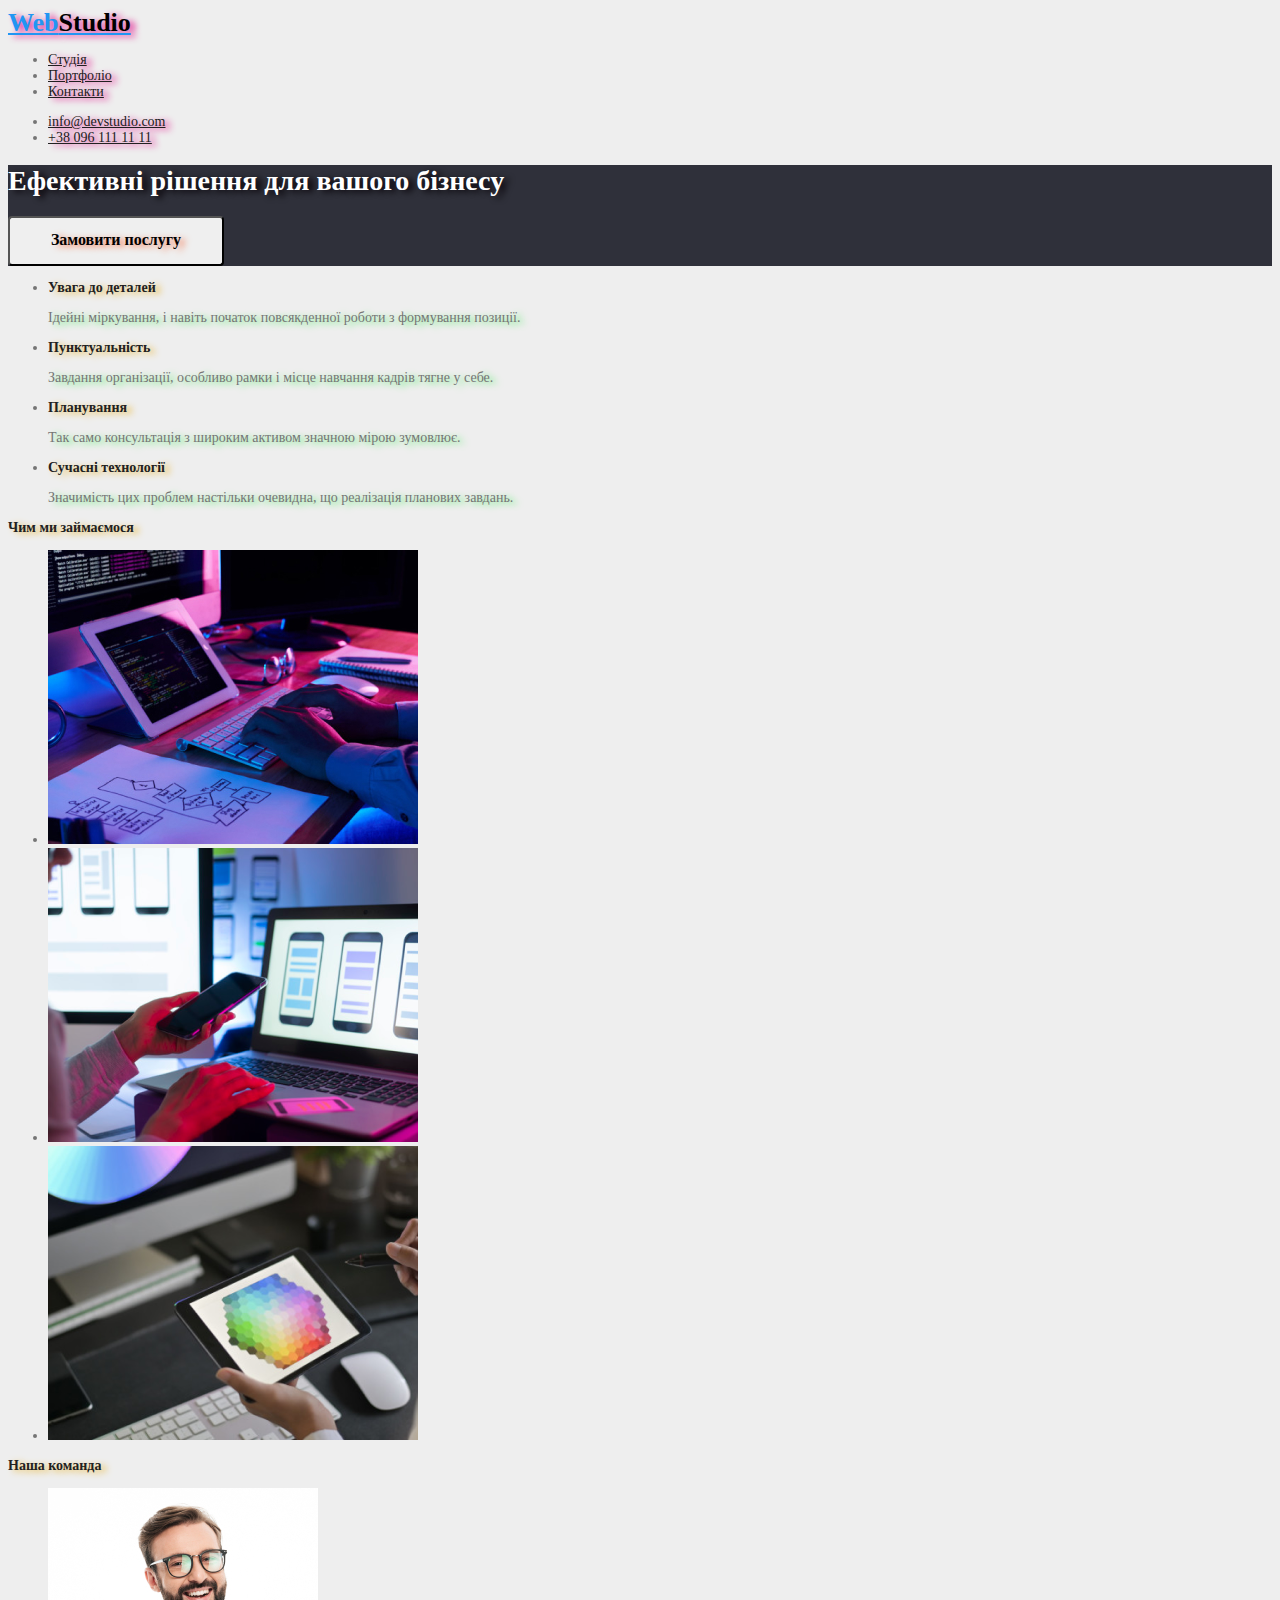
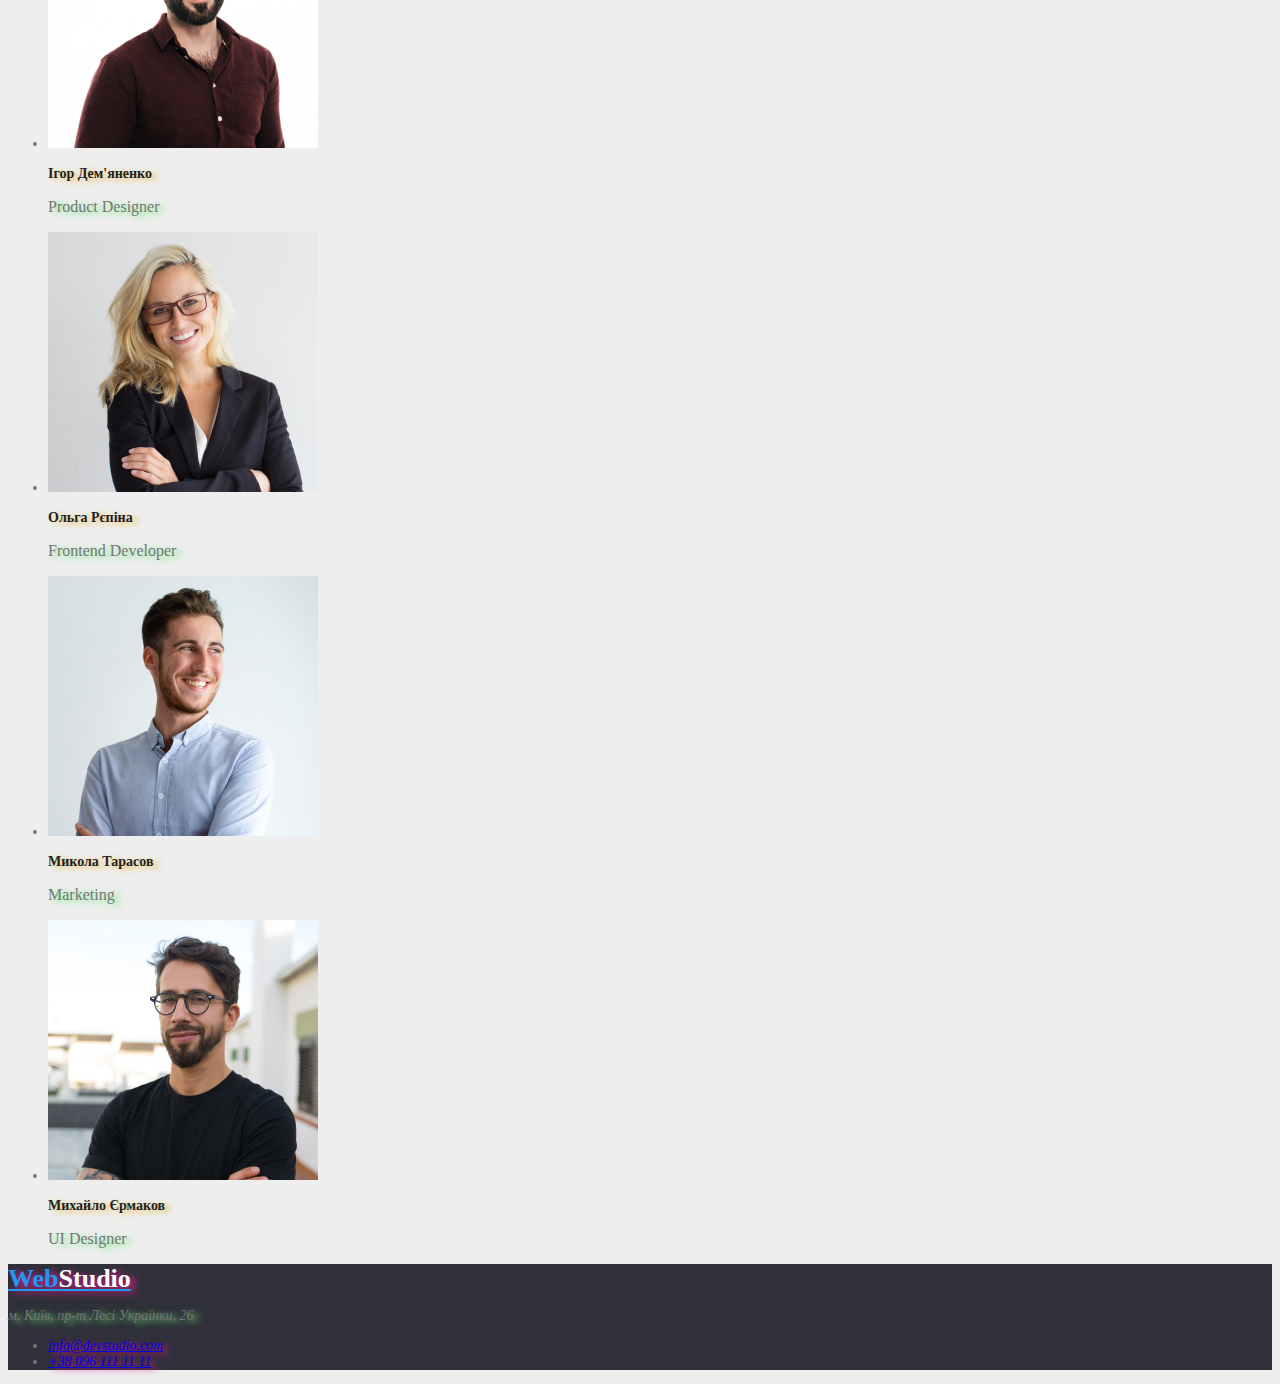
==== index.html @ e44c43c0 "змінив css та перемейнував класи" ====
<!DOCTYPE html>
<html lang="uk">
  <head>
    <meta charset="UTF-8" />
    <meta name="viewport" content="width=device-width, initial-scale=1.0" />
    <title>WebStudio</title>
    <link rel="preconnect" href="https://fonts.googleapis.com" />
    <link rel="preconnect" href="https://fonts.gstatic.com" crossorigin />
    <link
      href="https://fonts.googleapis.com/css2?family=Raleway:wght@700&family=Roboto:ital,wght@0,100..900;1,100..900&display=swap"
      rel="stylesheet"
    />
    <link rel="stylesheet" href="./src/css/style.css" />
  </head>
  <body>
    <header class="header">
      <a class="blue-logo" href="./index.html"
        >Web<span class="black-logo">Studio</span></a
      >
      <nav class="nav">
        <ul class="nav-list">
          <li class="nav-item">
            <a class="nav-link" href="./index.html">Студія</a>
          </li>
          <li class="nav-item">
            <a class="nav-link" href="portfolio.html">Портфоліо</a>
          </li>
          <li class="nav-item">
            <a class="nav-link" href="#">Контакти</a>
          </li>
        </ul>
      </nav>
      <ul class="header-list">
        <li class="header-item">
          <a class="nav-link" href="mailto:info@devstudio.com"
            >info@devstudio.com</a
          >
        </li>

        <li class="header-item">
          <a class="nav-link" href="tel:+380961111111">+38 096 111 11 11</a>
        </li>
      </ul>
    </header>

    <main class="main">
      <section class="hero">
        <h1 class="hero-title">Ефективні рішення для вашого бізнесу</h1>
        <button class="hero-button">Замовити послугу</button>
      </section>

      <section class="main-advantages">
        <h2 class="hidden" hidden>Переваги</h2>
        <ul class="advantages-list">
          <li class="advantages-item">
            <h3 class="title-advantages">Увага до деталей</h3>
            <p class="p-primary">
              Ідейні міркування, і навіть початок повсякденної роботи з
              формування позиції.
            </p>
          </li>
          <li class="advantages-item">
            <h3 class="title-advantages">Пунктуальність</h3>
            <p class="p-primary">
              Завдання організації, особливо рамки і місце навчання кадрів тягне
              у себе.
            </p>
          </li>
          <li class="advantages-item">
            <h3 class="title-advantages">Планування</h3>
            <p class="p-primary">
              Так само консультація з широким активом значною мірою зумовлює.
            </p>
          </li>
          <li class="advantages-item">
            <h3 class="title-advantages">Сучасні технології</h3>
            <p class="p-primary">
              Значимість цих проблем настільки очевидна, що реалізація планових
              завдань.
            </p>
          </li>
        </ul>
      </section>

      <section class="section-work">
        <h2 class="title-work">Чим ми займаємося</h2>
        <ul class="work-list">
          <li class="main-item"><img src="./src/img/laptop.jpg" alt="ноутбук" /></li>
          <li class="main-item"><img src="./src/img/mobil.png" alt="телефон" /></li>
          <li class="main-item"><img src="./src/img/tablet.png" alt="планшет" /></li>
        </ul>
      </section>

      <section class="main-command">
        <h2 class="title-command">Наша команда</h2>
        <ul class="list-command">
          <li class="item-command">
            <article class="teammete-command">
              <div class="command-foto">
                <img class="foto-command" src="./src/img/igor.jpg" alt="Ігор Дем'яненко" />
              </div>
              <h3 class="name">Ігор Дем'яненко</h3>
              <p class="teammete">Product Designer</p>
            </article>
          </li>
          <li class="item-command">
            <article class="teammete-command">
              <div class="command-foto">
                <img class="foto-command" src="./src/img/olga.jpg" alt="Ольга Рєпіна" />
              </div>
              <h3 class="name">Ольга Рєпіна</h3>
              <p class="teammete">Frontend Developer</p>
            </article>
          </li>
          <li class="item-command">
            <article class="teammete-command">
              <div class="command-foto">
                <img class="foto-command" src="./src/img/nikolay.jpg" alt="Микола Тарасов" />
              </div>
              <h3 class="name">Микола Тарасов</h3>
              <p class="teammete">Marketing</p>
            </article class="kart-command">
          </li>
          <li class="item-command">
            <article class="teammete-command">
              <div class="command-foto">
                <img class="foto-command" src="./src/img/misha.jpg" alt="Михайло Єрмаков" />
              </div>
              <h3 class="name">Михайло Єрмаков</h3>
              <p class="teammete">UI Designer</p>
            </article>
          </li>
        </ul>
      </section>
    </main>

    <footer class="footer" class="grei">
      <a class="blue-logo" href="./index.html"
        >Web<span class="white-logo">Studio</span></a
      >
      <address class="footer-address">
        <p class="white">м. Київ, пр-т Лесі Українки, 26</p>
        <ul class="footer-list">
          <li class="footer-item">
            <a class="footer-nav" href="mailto:info@devstudio.com">info@devstudio.com</a>
          </li>
          <li class="footer-item">
            <a class="footer-nav" href="tel:+380961111111">+38 096 111 11 11</a>
          </li>
        </ul>
      </address>
    </footer>
  </body>
</html>
---- src/css/style.css ----
:root {
  --color-text-logo: #000000;
  --color-text-hover: #2196f3;
  --color-text-secendary: #ffffff;
  --color-text-primary: #757575;
  --color-text-title: #212121;
  --color-text-info: #ffffff99;
  --color-bg-product: #eeeeee;
  --color-bg-primary: #2f303a;
  --color-bg-secendary: #ffffff99;
  --font-primary: family=Roboto;
  --font-secendary: family=Raleway;
}
body {
  font-family: var(--font-primary);
  font-size: 14px;
  font-weight: 400;
  color: var(--color-text-primary);
  background-color: var(--color-bg-product);
}
.blue-logo {
  font-family: var(--font-secendary);
  font-size: 26px;
  font-weight: 700;
  color: var(--color-text-hover);
}
.black-logo {
  font-family: var(--font-secendary);
  font-size: 26px;
  font-weight: 700;
  color: var(--color-text-logo);
}
.nav-link {
  font-weight: 500;
  color: var(--color-text-title);
}
.nav-link:hover {
  color: var(--color-text-hover);
}
.address {
  color: var(--color-text-primary);
}
.address:hover {
  color: var(--color-text-hover);
}
.hero {
  color: var(--color-text-secendary);
  background-color: var(--color-bg-primary);
}
.hero-button {
  width: 216px;
  height: 50px;
  top: 430px;
  left: 692px;
  border-radius: 4px;
  font-family: var(--font-primary);
  font-size: 16px;
  font-weight: 700;
  line-height: 0.53;
}
.hero-button:hover {
  background-color: var(--color-text-hover);
}
.title-advantages {
  font-size: 14px;
  font-weight: 700;
  color: var(--color-text-title);
}
.title-work {
  font-size: 14px;
  font-weight: 700;
  color: var(--color-text-title);
}
.title-command {
  font-size: 14px;
  font-weight: 700;
  color: var(--color-text-title);
}
.name {
  font-size: 14px;
  font-weight: 700;
  color: var(--color-text-title);
}
.teammete {
  font-size: 16px;
}
.footer {
  background-color: var(--color-bg-primary);
}
.white-logo {
  font-family: var(--font-secendary);
  font-size: 26px;
  font-weight: 700;
  color: var(--color-text-secendary);
}
.filter-button {
  font-weight: 500;
  font-size: 16px;
  color: var(--color-text-secendary);
  background-color: var(--color-bg-product);
}
.filter-button:hover {
  background-color: var(--color-text-hover);
}
.product-name {
  font-weight: 700;
  font-size: 18px;
  color: var(--color-text-logo);
}
.product-about {
  font-size: 16px;
}

p {
  text-shadow: 5px 2px 6px #6aed7b;
}
a {
  text-shadow: 5px 2px 6px #e31c90;
}
h1 {
  text-shadow: 5px 2px 6px #060207;
}
h2,
h3 {
  text-shadow: 5px 2px 6px #eabf52;
}
button {
  text-shadow: 5px 2px 6px #f37a54;
}
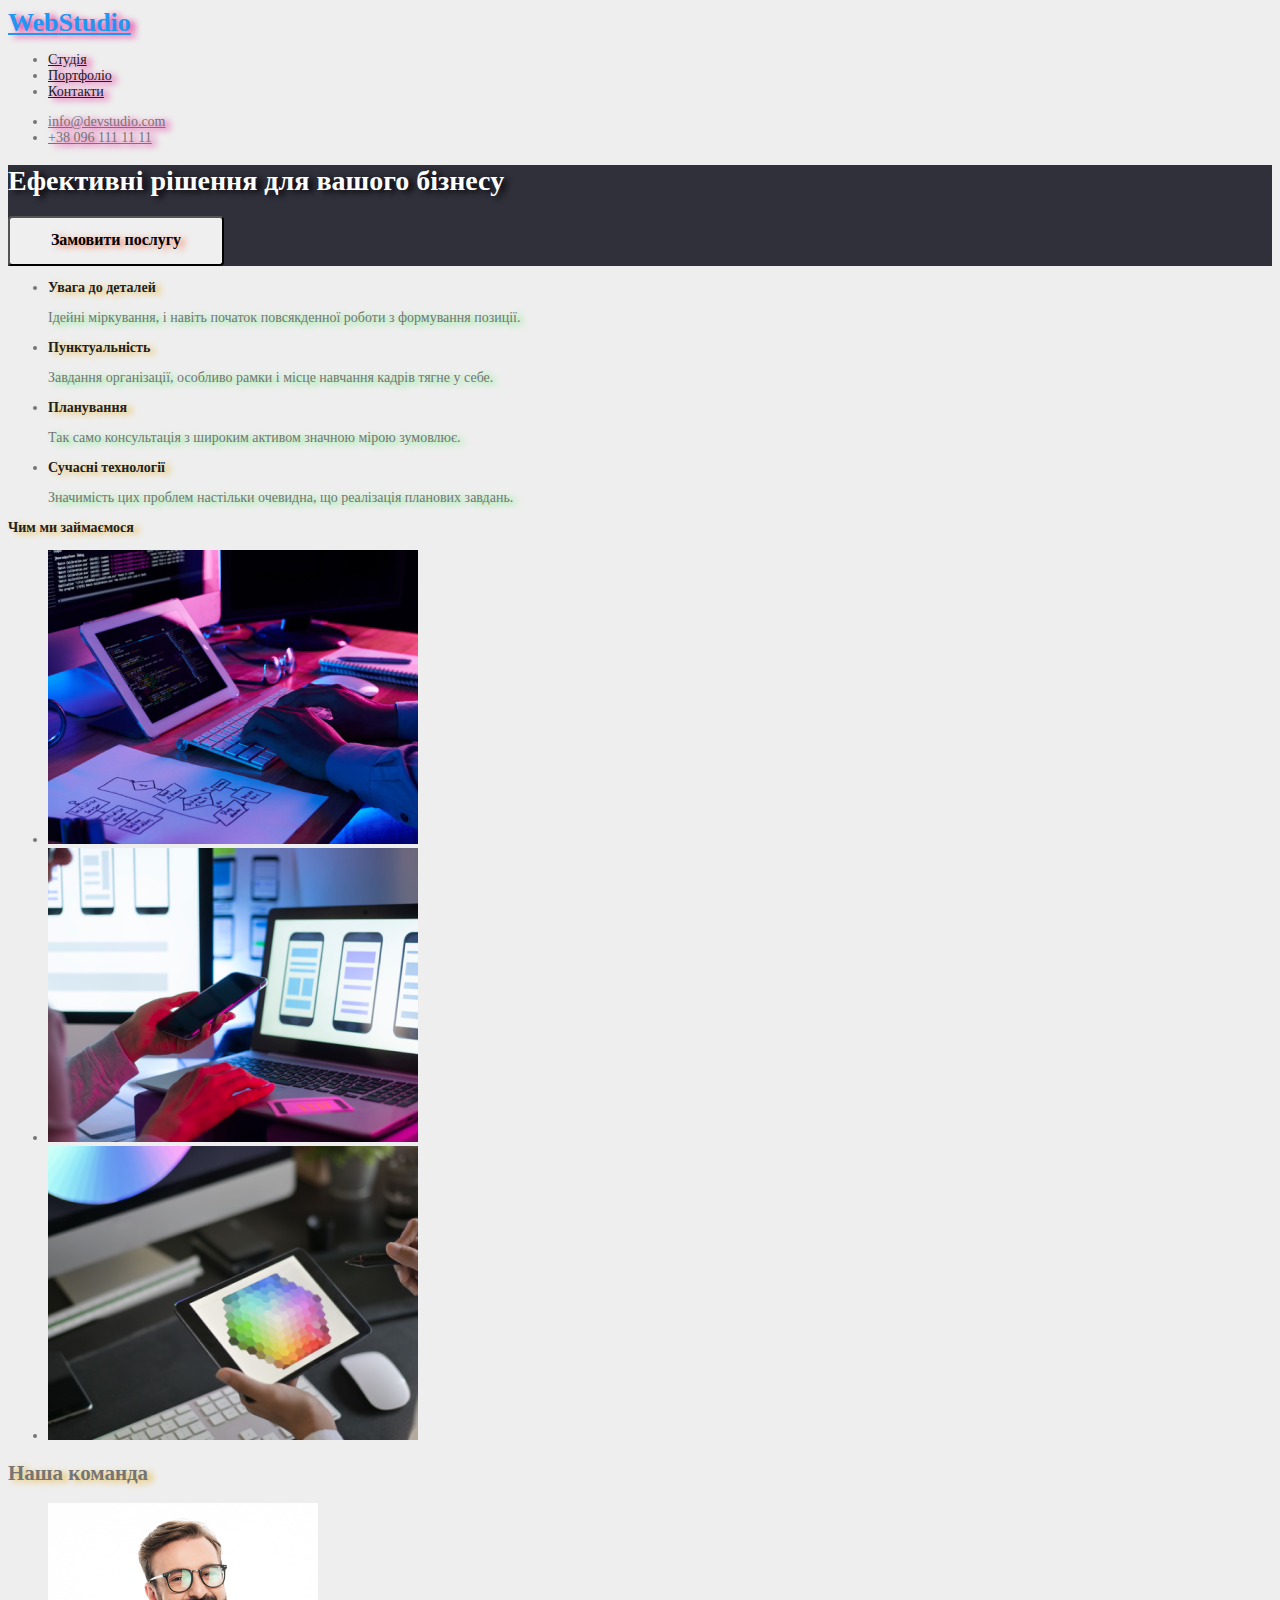
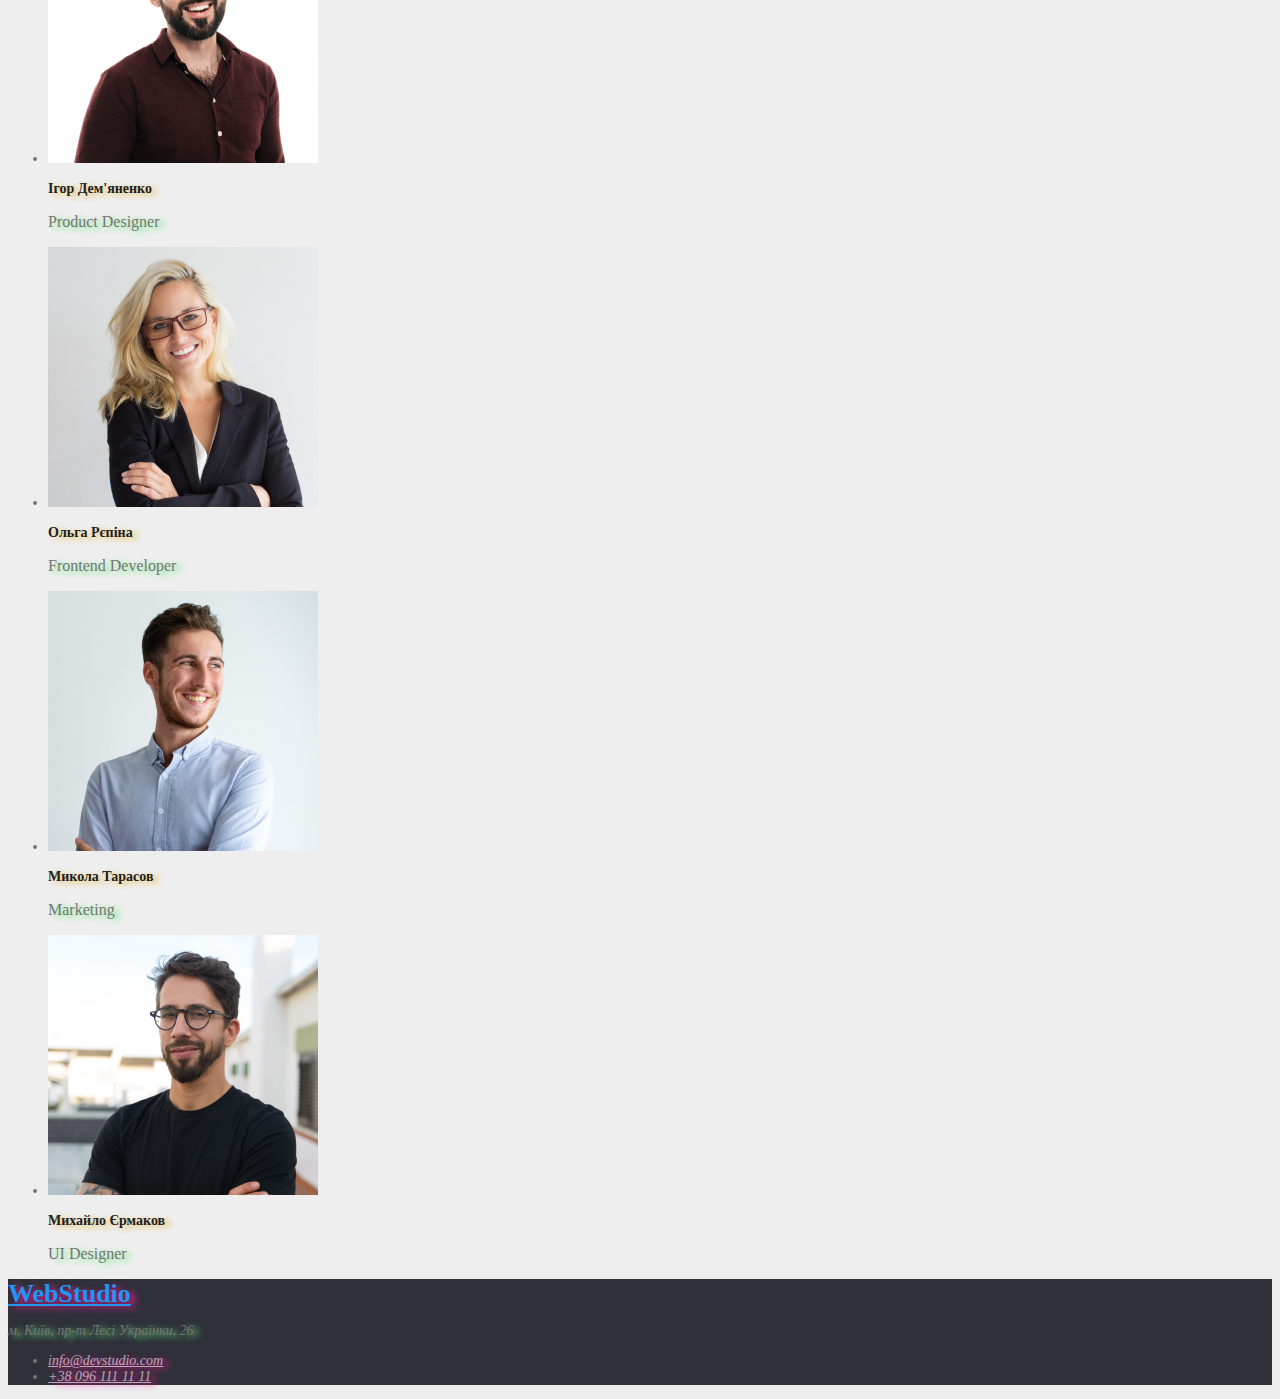
==== commit 87e6dd2b: "змінив класи" ====
--- a/index.html
+++ b/index.html
@@ -14,8 +14,8 @@
   </head>
   <body>
     <header class="header">
-      <a class="blue-logo" href="./index.html"
-        >Web<span class="black-logo">Studio</span></a
+      <a class="logo" href="./index.html"
+        >Web<span class="logo-black">Studio</span></a
       >
       <nav class="nav">
         <ul class="nav-list">
@@ -30,15 +30,17 @@
           </li>
         </ul>
       </nav>
-      <ul class="header-list">
-        <li class="header-item">
-          <a class="nav-link" href="mailto:info@devstudio.com"
+      <ul class="header-contacts">
+        <li class="header-contacts-item">
+          <a class="header-contacts-link" href="mailto:info@devstudio.com"
             >info@devstudio.com</a
           >
         </li>
 
-        <li class="header-item">
-          <a class="nav-link" href="tel:+380961111111">+38 096 111 11 11</a>
+        <li class="header-contacts-item">
+          <a class="header-contacts-link" href="tel:+380961111111"
+            >+38 096 111 11 11</a
+          >
         </li>
       </ul>
     </header>
@@ -49,32 +51,32 @@
         <button class="hero-button">Замовити послугу</button>
       </section>
 
-      <section class="main-advantages">
-        <h2 class="hidden" hidden>Переваги</h2>
+      <section class="advantages">
+        <h2 hidden>Переваги</h2>
         <ul class="advantages-list">
           <li class="advantages-item">
-            <h3 class="title-advantages">Увага до деталей</h3>
-            <p class="p-primary">
+            <h3 class="advantages-title">Увага до деталей</h3>
+            <p class="advantages-text">
               Ідейні міркування, і навіть початок повсякденної роботи з
               формування позиції.
             </p>
           </li>
           <li class="advantages-item">
-            <h3 class="title-advantages">Пунктуальність</h3>
-            <p class="p-primary">
+            <h3 class="advantages-title">Пунктуальність</h3>
+            <p class="advantages-text">
               Завдання організації, особливо рамки і місце навчання кадрів тягне
               у себе.
             </p>
           </li>
           <li class="advantages-item">
-            <h3 class="title-advantages">Планування</h3>
-            <p class="p-primary">
+            <h3 class="advantages-title">Планування</h3>
+            <p class="advantages-text">
               Так само консультація з широким активом значною мірою зумовлює.
             </p>
           </li>
           <li class="advantages-item">
-            <h3 class="title-advantages">Сучасні технології</h3>
-            <p class="p-primary">
+            <h3 class="advantages-title">Сучасні технології</h3>
+            <p class="advantages-text">
               Значимість цих проблем настільки очевидна, що реалізація планових
               завдань.
             </p>
@@ -82,70 +84,96 @@
         </ul>
       </section>
 
-      <section class="section-work">
-        <h2 class="title-work">Чим ми займаємося</h2>
+      <section class="work">
+        <h2 class="work-title">Чим ми займаємося</h2>
         <ul class="work-list">
-          <li class="main-item"><img src="./src/img/laptop.jpg" alt="ноутбук" /></li>
-          <li class="main-item"><img src="./src/img/mobil.png" alt="телефон" /></li>
-          <li class="main-item"><img src="./src/img/tablet.png" alt="планшет" /></li>
+          <li class="work-item">
+            <img class="work-photo" src="./src/img/laptop.jpg" alt="ноутбук" />
+          </li>
+          <li class="work-item">
+            <img class="work-photo" src="./src/img/mobil.png" alt="телефон" />
+          </li>
+          <li class="work-item">
+            <img class="work-photo" src="./src/img/tablet.png" alt="планшет" />
+          </li>
         </ul>
       </section>
 
-      <section class="main-command">
-        <h2 class="title-command">Наша команда</h2>
-        <ul class="list-command">
-          <li class="item-command">
-            <article class="teammete-command">
-              <div class="command-foto">
-                <img class="foto-command" src="./src/img/igor.jpg" alt="Ігор Дем'яненко" />
+      <section class="team">
+        <h2 class="team-title">Наша команда</h2>
+        <ul class="team-list">
+          <li class="team-item">
+            <article class="teammate">
+              <div class="teammate-photo">
+                <img
+                  class="teammate-img"
+                  src="./src/img/igor.jpg"
+                  alt="Ігор Дем'яненко"
+                />
               </div>
-              <h3 class="name">Ігор Дем'яненко</h3>
-              <p class="teammete">Product Designer</p>
+              <h3 class="teammate-name">Ігор Дем'яненко</h3>
+              <p class="teammete-role">Product Designer</p>
             </article>
           </li>
-          <li class="item-command">
-            <article class="teammete-command">
-              <div class="command-foto">
-                <img class="foto-command" src="./src/img/olga.jpg" alt="Ольга Рєпіна" />
+          <li class="team-item">
+            <article class="teammate">
+              <div class="teammate-photo">
+                <img
+                  class="teammate-img"
+                  src="./src/img/olga.jpg"
+                  alt="Ольга Рєпіна"
+                />
               </div>
-              <h3 class="name">Ольга Рєпіна</h3>
-              <p class="teammete">Frontend Developer</p>
+              <h3 class="teammate-name">Ольга Рєпіна</h3>
+              <p class="teammete-role">Frontend Developer</p>
             </article>
           </li>
-          <li class="item-command">
-            <article class="teammete-command">
-              <div class="command-foto">
-                <img class="foto-command" src="./src/img/nikolay.jpg" alt="Микола Тарасов" />
+          <li class="team-item">
+            <article class="teammate">
+              <div class="teammate-photo">
+                <img
+                  class="teammate-img"
+                  src="./src/img/nikolay.jpg"
+                  alt="Микола Тарасов"
+                />
               </div>
-              <h3 class="name">Микола Тарасов</h3>
-              <p class="teammete">Marketing</p>
-            </article class="kart-command">
+              <h3 class="teammate-name">Микола Тарасов</h3>
+              <p class="teammete-role">Marketing</p>
+            </article>
           </li>
-          <li class="item-command">
-            <article class="teammete-command">
-              <div class="command-foto">
-                <img class="foto-command" src="./src/img/misha.jpg" alt="Михайло Єрмаков" />
+          <li class="team-item">
+            <article class="teammate">
+              <div class="teammate-photo">
+                <img
+                  class="teammate-img"
+                  src="./src/img/misha.jpg"
+                  alt="Михайло Єрмаков"
+                />
               </div>
-              <h3 class="name">Михайло Єрмаков</h3>
-              <p class="teammete">UI Designer</p>
+              <h3 class="teammate-name">Михайло Єрмаков</h3>
+              <p class="teammete-role">UI Designer</p>
             </article>
           </li>
         </ul>
       </section>
     </main>
 
-    <footer class="footer" class="grei">
-      <a class="blue-logo" href="./index.html"
-        >Web<span class="white-logo">Studio</span></a
+    <footer class="footer">
+      <a class="logo" href="./index.html"
+        >Web<span class="logo-white">Studio</span></a
       >
-      <address class="footer-address">
-        <p class="white">м. Київ, пр-т Лесі Українки, 26</p>
-        <ul class="footer-list">
-          <li class="footer-item">
-            <a class="footer-nav" href="mailto:info@devstudio.com">info@devstudio.com</a>
+      <address class="footer-contacts">
+        <p class="footer-contacts-address">м. Київ, пр-т Лесі Українки, 26</p>
+        <ul class="footer-contacts-list">
+          <li class="footer-contacts-item">
+            <a class="footer-contacts-link" href="mailto:info@devstudio.com"
+              >info@devstudio.com</a
+            >
           </li>
-          <li class="footer-item">
-            <a class="footer-nav" href="tel:+380961111111">+38 096 111 11 11</a>
+          <li class="footer-contacts-item">
+            <a class="footer-contacts-link" href="tel:+380961111111"
+              >+38 096 111 11 11</a
+            >
           </li>
         </ul>
       </address>
--- a/src/css/style.css
+++ b/src/css/style.css
@@ -18,7 +18,7 @@
   color: var(--color-text-primary);
   background-color: var(--color-bg-product);
 }
-.blue-logo {
+.logo {
   font-family: var(--font-secendary);
   font-size: 26px;
   font-weight: 700;
@@ -37,10 +37,10 @@
 .nav-link:hover {
   color: var(--color-text-hover);
 }
-.address {
+.header-contacts-link {
   color: var(--color-text-primary);
 }
-.address:hover {
+.header-contacts-link:hover {
   color: var(--color-text-hover);
 }
 .hero {
@@ -61,27 +61,27 @@
 .hero-button:hover {
   background-color: var(--color-text-hover);
 }
-.title-advantages {
+.advantages-title {
   font-size: 14px;
   font-weight: 700;
   color: var(--color-text-title);
 }
-.title-work {
+.work-title {
   font-size: 14px;
   font-weight: 700;
   color: var(--color-text-title);
 }
-.title-command {
+.command-title {
   font-size: 14px;
   font-weight: 700;
   color: var(--color-text-title);
 }
-.name {
+.teammate-name {
   font-size: 14px;
   font-weight: 700;
   color: var(--color-text-title);
 }
-.teammete {
+.teammete-role {
   font-size: 16px;
 }
 .footer {
@@ -92,6 +92,12 @@
   font-size: 26px;
   font-weight: 700;
   color: var(--color-text-secendary);
+}
+.footer-contacts-link {
+  color: var(--color-text-info);
+}
+.footer-contacts-link:hover {
+  color: var(--color-text-hover);
 }
 .filter-button {
   font-weight: 500;
@@ -107,7 +113,7 @@
   font-size: 18px;
   color: var(--color-text-logo);
 }
-.product-about {
+.product-filters {
   font-size: 16px;
 }
 
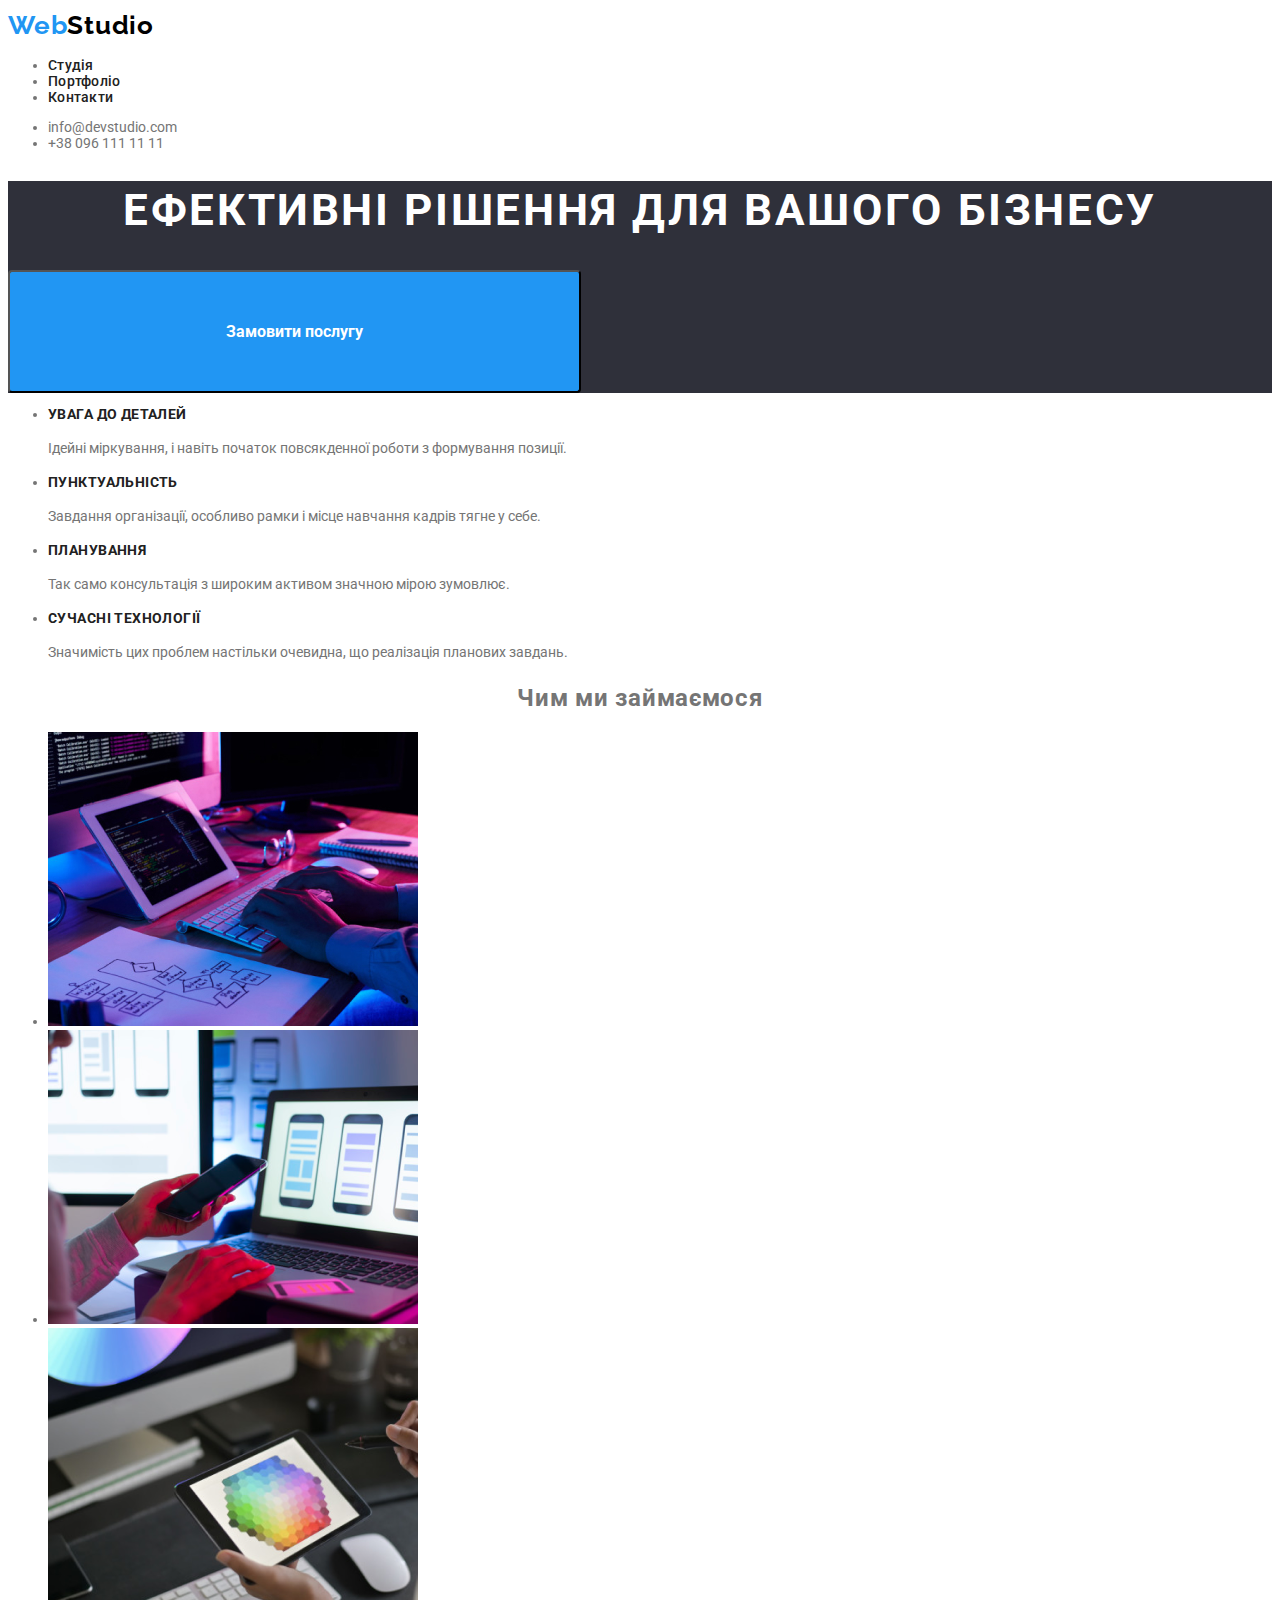
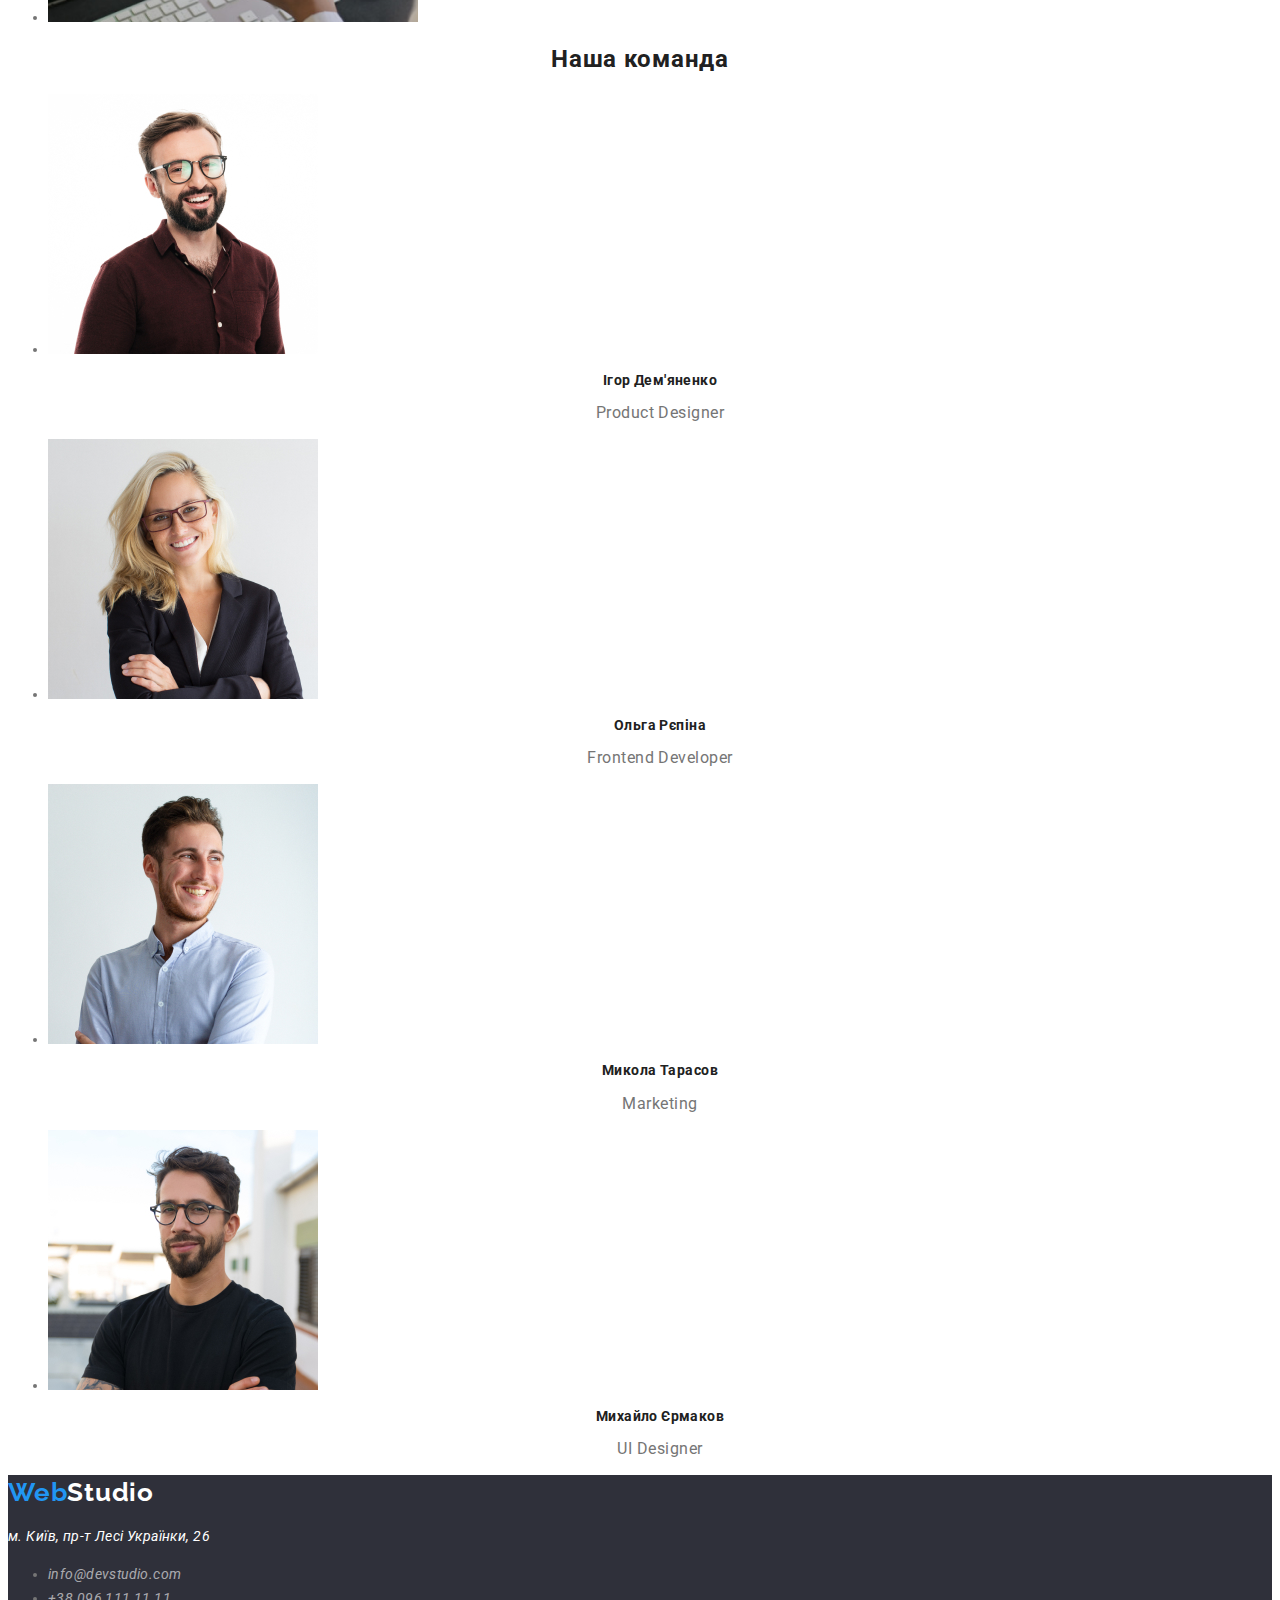
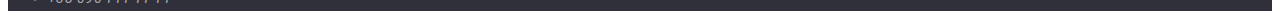
==== commit a16c0421: "i d k" ====
--- a/index.html
+++ b/index.html
@@ -30,17 +30,15 @@
           </li>
         </ul>
       </nav>
-      <ul class="header-contacts">
-        <li class="header-contacts-item">
-          <a class="header-contacts-link" href="mailto:info@devstudio.com"
+      <ul class="header-list">
+        <li class="address-item">
+          <a class="addres-link" href="mailto:info@devstudio.com"
             >info@devstudio.com</a
           >
         </li>
 
-        <li class="header-contacts-item">
-          <a class="header-contacts-link" href="tel:+380961111111"
-            >+38 096 111 11 11</a
-          >
+        <li class="address-item">
+          <a class="addres-link" href="tel:+380961111111">+38 096 111 11 11</a>
         </li>
       </ul>
     </header>
--- a/src/css/style.css
+++ b/src/css/style.css
@@ -8,128 +8,161 @@
   --color-bg-product: #eeeeee;
   --color-bg-primary: #2f303a;
   --color-bg-secendary: #ffffff99;
-  --font-primary: family=Roboto;
-  --font-secendary: family=Raleway;
+  --color-bg-filters_button: #f5f4fa;
+  --font-primary: "Roboto";
+  --font-secendary: "Raleway";
 }
 body {
   font-family: var(--font-primary);
   font-size: 14px;
   font-weight: 400;
   color: var(--color-text-primary);
-  background-color: var(--color-bg-product);
+  line-height: 1.14;
 }
+
 .logo {
   font-family: var(--font-secendary);
   font-size: 26px;
   font-weight: 700;
   color: var(--color-text-hover);
+  line-height: 1.38;
+  text-decoration-line: none;
+  letter-spacing: 0.03em;
 }
-.black-logo {
+.logo-black {
   font-family: var(--font-secendary);
   font-size: 26px;
   font-weight: 700;
   color: var(--color-text-logo);
+  line-height: 1.38;
+  letter-spacing: 0.03em;
 }
 .nav-link {
   font-weight: 500;
   color: var(--color-text-title);
+  text-decoration-line: none;
+  letter-spacing: 0.02em;
 }
 .nav-link:hover {
   color: var(--color-text-hover);
 }
-.header-contacts-link {
+.addres-link {
   color: var(--color-text-primary);
+  text-decoration-line: none;
 }
-.header-contacts-link:hover {
+.addres-link:hover {
   color: var(--color-text-hover);
 }
 .hero {
-  color: var(--color-text-secendary);
   background-color: var(--color-bg-primary);
 }
+.hero-title {
+  font-size: 44px;
+  color: var(--color-text-secendary);
+  line-height: 1.36;
+  letter-spacing: 0.06em;
+  text-transform: uppercase;
+  text-align: center;
+}
 .hero-button {
-  width: 216px;
-  height: 50px;
   top: 430px;
   left: 692px;
   border-radius: 4px;
   font-family: var(--font-primary);
   font-size: 16px;
   font-weight: 700;
-  line-height: 0.53;
+  color: var(--color-text-secendary);
+  background-color: var(--color-text-hover);
+  padding: 50px 216px;
+  border-radius: 4px;
 }
-.hero-button:hover {
-  background-color: var(--color-text-hover);
-}
+
 .advantages-title {
   font-size: 14px;
   font-weight: 700;
   color: var(--color-text-title);
+  letter-spacing: 0.03em;
+  text-transform: uppercase;
+}
+.advantages-text {
+  line-height: 1.71;
 }
 .work-title {
-  font-size: 14px;
+  font-size: 24px;
+  letter-spacing: 0.03em;
+  text-align: center;
+}
+.team-title {
+  font-size: 24px;
   font-weight: 700;
   color: var(--color-text-title);
+  line-height: 1.16;
+  letter-spacing: 0.03em;
+  text-align: center;
 }
-.command-title {
-  font-size: 14px;
-  font-weight: 700;
-  color: var(--color-text-title);
-}
+
 .teammate-name {
   font-size: 14px;
   font-weight: 700;
   color: var(--color-text-title);
+  line-height: 1.18;
+  letter-spacing: 0.03em;
+  text-align: center;
 }
 .teammete-role {
   font-size: 16px;
+  line-height: 1.18;
+  letter-spacing: 0.03em;
+  text-align: center;
 }
 .footer {
   background-color: var(--color-bg-primary);
 }
-.white-logo {
+.logo-white {
   font-family: var(--font-secendary);
   font-size: 26px;
   font-weight: 700;
   color: var(--color-text-secendary);
+  line-height: 1.38;
+  letter-spacing: 0.03em;
+}
+.footer-contacts-address {
+  color: var(--color-text-secendary);
+  line-height: 1.71;
+  text-decoration-line: none;
+  letter-spacing: 0.03em;
 }
 .footer-contacts-link {
   color: var(--color-text-info);
+  line-height: 1.71;
+  text-decoration-line: none;
+  letter-spacing: 0.03em;
 }
 .footer-contacts-link:hover {
   color: var(--color-text-hover);
 }
-.filter-button {
+.filters-button {
   font-weight: 500;
   font-size: 16px;
+  color: var(--color-text-logo);
+  background-color: var(--color-bg-filters_button);
+  line-height: 1.62;
+  letter-spacing: 0.03em;
+  text-align: center;
+}
+.filters-button:hover {
+  background-color: var(--color-text-hover);
   color: var(--color-text-secendary);
-  background-color: var(--color-bg-product);
-}
-.filter-button:hover {
-  background-color: var(--color-text-hover);
 }
 .product-name {
   font-weight: 700;
   font-size: 18px;
   color: var(--color-text-logo);
+  line-height: 2;
+  letter-spacing: 0.06em;
 }
 .product-filters {
   font-size: 16px;
+  line-height: 1.87;
+  letter-spacing: 0.03em;
 }
-
-p {
-  text-shadow: 5px 2px 6px #6aed7b;
-}
-a {
-  text-shadow: 5px 2px 6px #e31c90;
-}
-h1 {
-  text-shadow: 5px 2px 6px #060207;
-}
-h2,
-h3 {
-  text-shadow: 5px 2px 6px #eabf52;
-}
-button {
-  text-shadow: 5px 2px 6px #f37a54;
-}
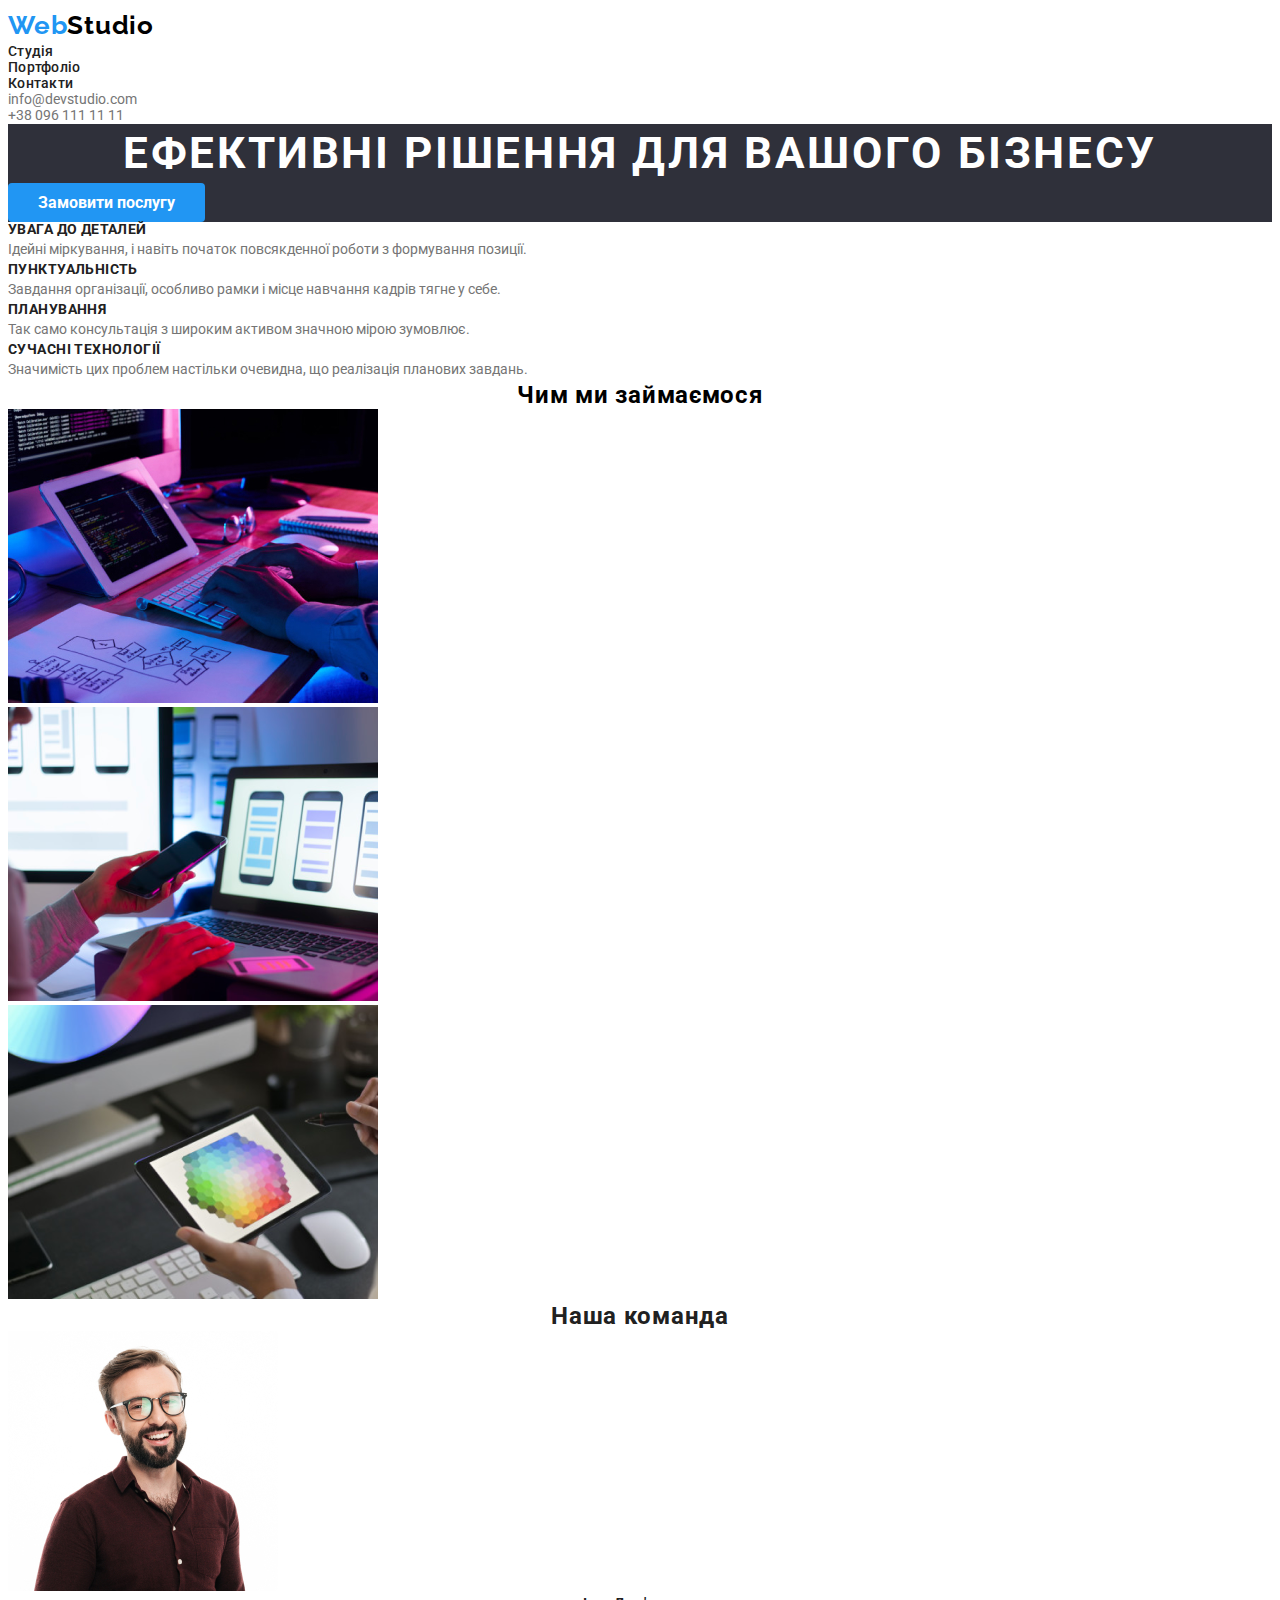
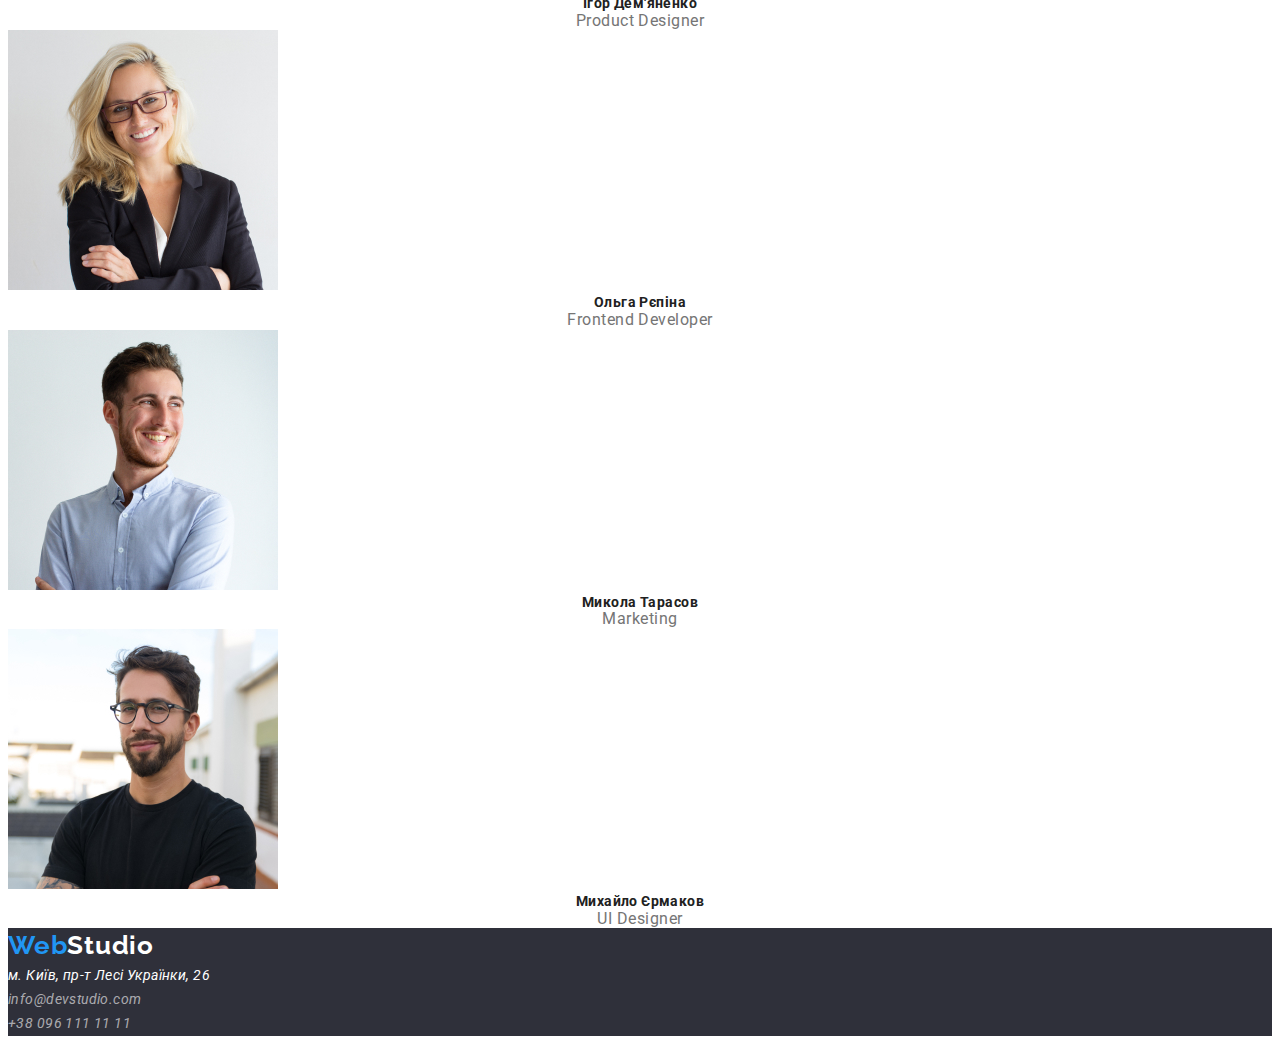
==== commit 95202e2d: "###" ====
--- a/index.html
+++ b/index.html
@@ -10,6 +10,15 @@
       href="https://fonts.googleapis.com/css2?family=Raleway:wght@700&family=Roboto:ital,wght@0,100..900;1,100..900&display=swap"
       rel="stylesheet"
     />
+    <link rel="stylesheet" href="./src/css/reset.css" />
+    <link
+      rel="stylesheet"
+      href="https://cdnjs.cloudflare.com/ajax/libs/modern-normalize/3.0.1/modern-normalize.min.css"
+      integrity="sha512-q6WgHqiHlKyOqslT/lgBgodhd03Wp4BEqKeW6nNtlOY4quzyG3VoQKFrieaCeSnuVseNKRGpGeDU3qPmabCANg=="
+      crossorigin="anonymous"
+      referrerpolicy="no-referrer"
+    />
+
     <link rel="stylesheet" href="./src/css/style.css" />
   </head>
   <body>
--- a/src/css/style.css
+++ b/src/css/style.css
@@ -73,7 +73,7 @@
   font-weight: 700;
   color: var(--color-text-secendary);
   background-color: var(--color-text-hover);
-  padding: 50px 216px;
+  padding: 10px 30px;
   border-radius: 4px;
 }
 
@@ -91,6 +91,7 @@
   font-size: 24px;
   letter-spacing: 0.03em;
   text-align: center;
+  color: var(--color-text-logo);
 }
 .team-title {
   font-size: 24px;
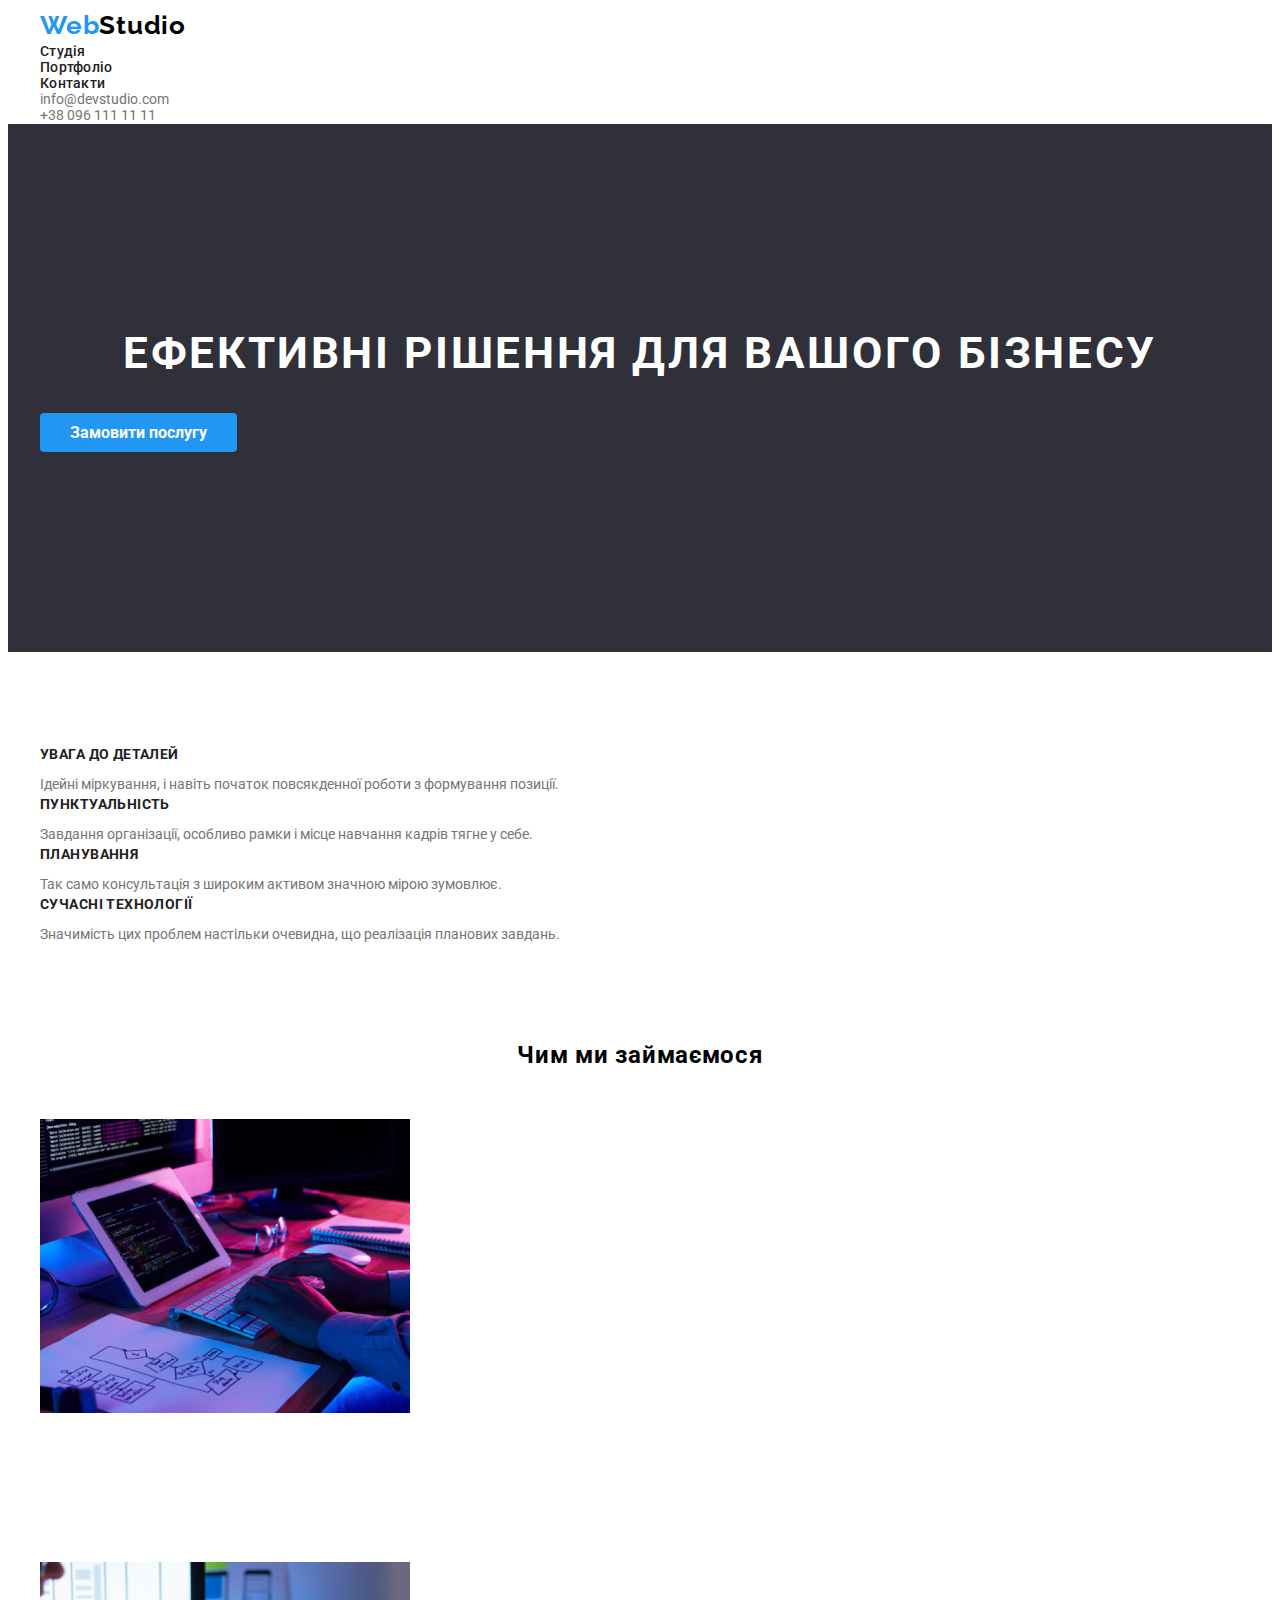
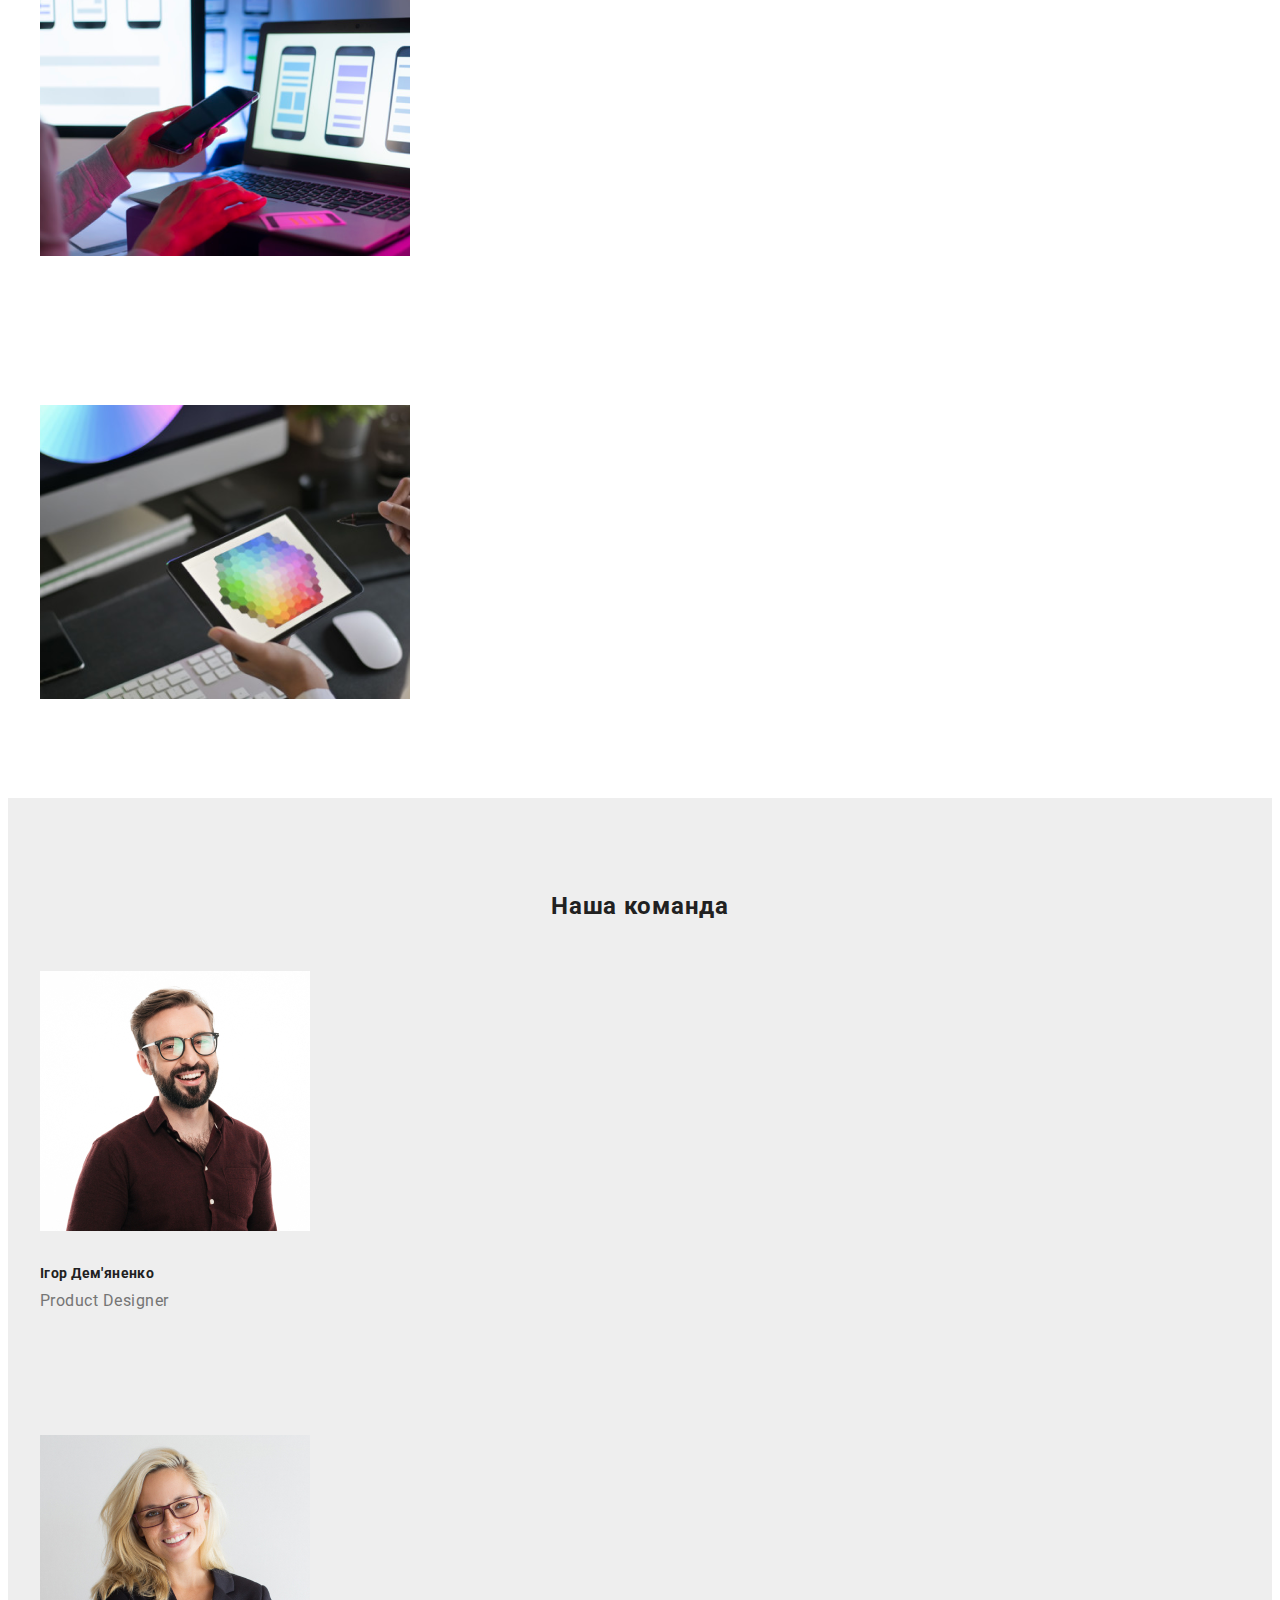
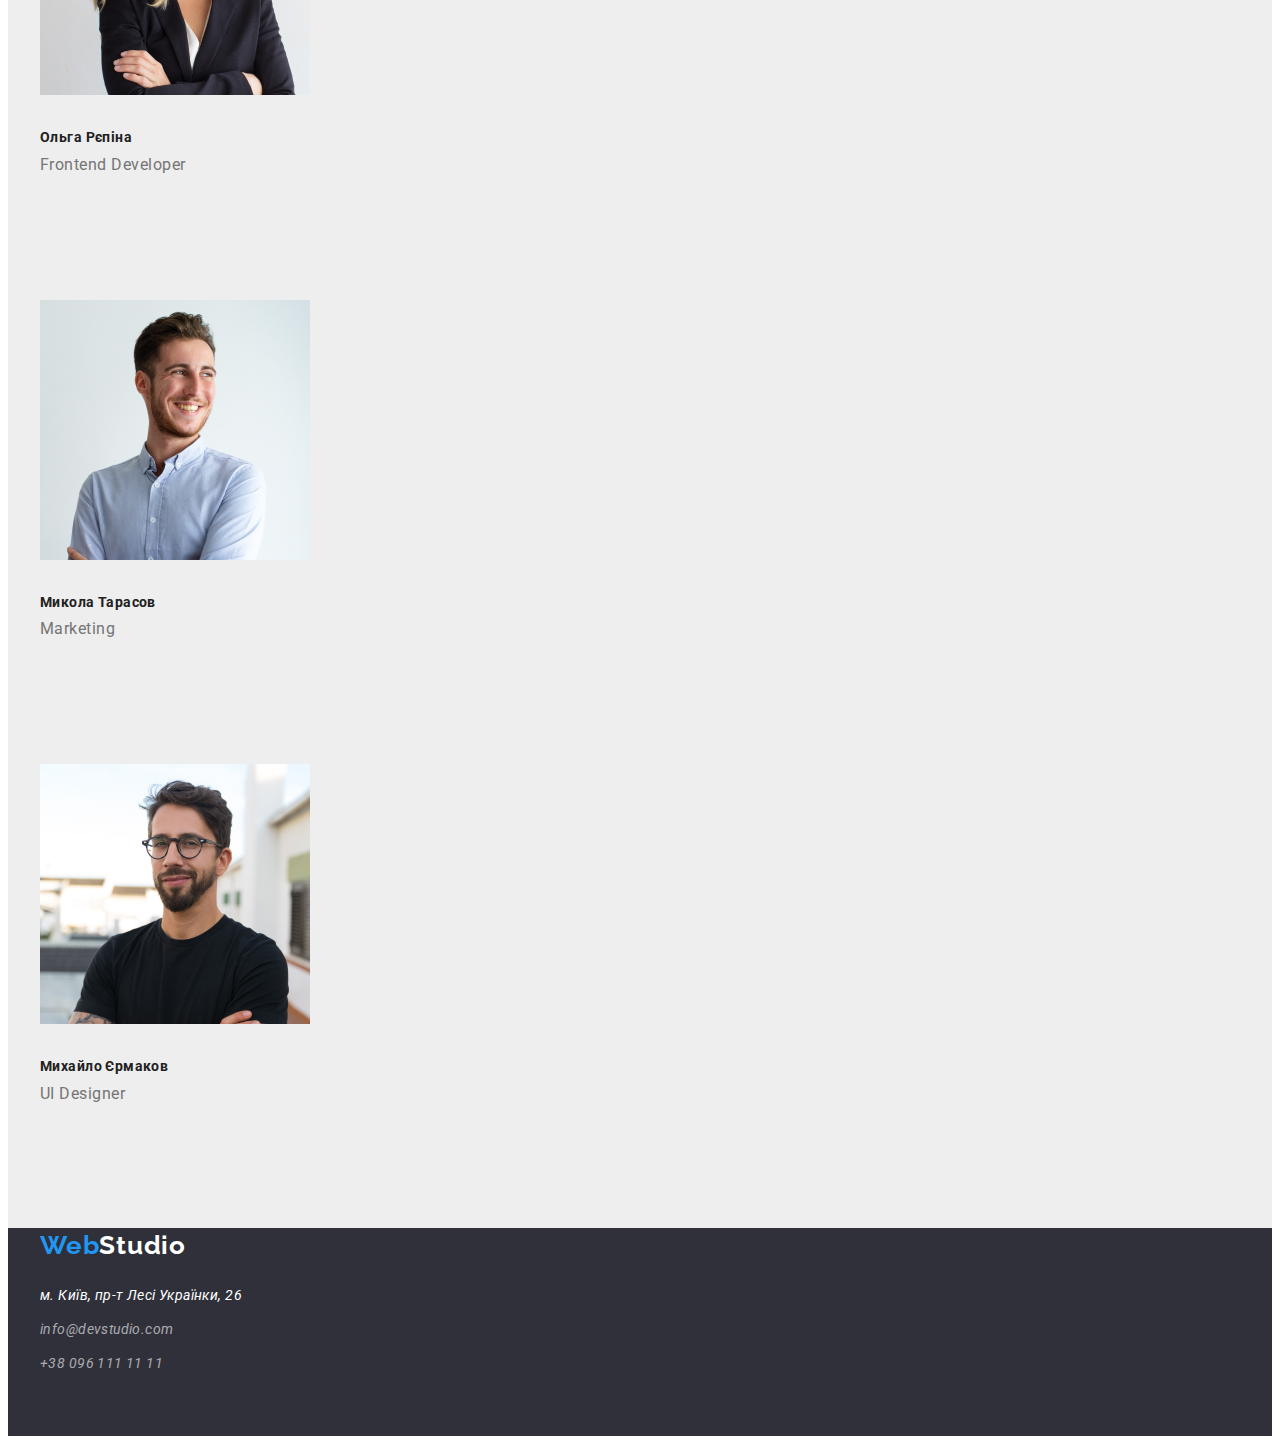
==== commit a2840ea1: "ljlfd dslcnegb" ====
--- a/index.html
+++ b/index.html
@@ -23,167 +23,189 @@
   </head>
   <body>
     <header class="header">
-      <a class="logo" href="./index.html"
-        >Web<span class="logo-black">Studio</span></a
-      >
-      <nav class="nav">
-        <ul class="nav-list">
-          <li class="nav-item">
-            <a class="nav-link" href="./index.html">Студія</a>
-          </li>
-          <li class="nav-item">
-            <a class="nav-link" href="portfolio.html">Портфоліо</a>
-          </li>
-          <li class="nav-item">
-            <a class="nav-link" href="#">Контакти</a>
-          </li>
-        </ul>
-      </nav>
-      <ul class="header-list">
-        <li class="address-item">
-          <a class="addres-link" href="mailto:info@devstudio.com"
-            >info@devstudio.com</a
-          >
-        </li>
-
-        <li class="address-item">
-          <a class="addres-link" href="tel:+380961111111">+38 096 111 11 11</a>
-        </li>
-      </ul>
-    </header>
-
-    <main class="main">
-      <section class="hero">
-        <h1 class="hero-title">Ефективні рішення для вашого бізнесу</h1>
-        <button class="hero-button">Замовити послугу</button>
-      </section>
-
-      <section class="advantages">
-        <h2 hidden>Переваги</h2>
-        <ul class="advantages-list">
-          <li class="advantages-item">
-            <h3 class="advantages-title">Увага до деталей</h3>
-            <p class="advantages-text">
-              Ідейні міркування, і навіть початок повсякденної роботи з
-              формування позиції.
-            </p>
-          </li>
-          <li class="advantages-item">
-            <h3 class="advantages-title">Пунктуальність</h3>
-            <p class="advantages-text">
-              Завдання організації, особливо рамки і місце навчання кадрів тягне
-              у себе.
-            </p>
-          </li>
-          <li class="advantages-item">
-            <h3 class="advantages-title">Планування</h3>
-            <p class="advantages-text">
-              Так само консультація з широким активом значною мірою зумовлює.
-            </p>
-          </li>
-          <li class="advantages-item">
-            <h3 class="advantages-title">Сучасні технології</h3>
-            <p class="advantages-text">
-              Значимість цих проблем настільки очевидна, що реалізація планових
-              завдань.
-            </p>
-          </li>
-        </ul>
-      </section>
-
-      <section class="work">
-        <h2 class="work-title">Чим ми займаємося</h2>
-        <ul class="work-list">
-          <li class="work-item">
-            <img class="work-photo" src="./src/img/laptop.jpg" alt="ноутбук" />
-          </li>
-          <li class="work-item">
-            <img class="work-photo" src="./src/img/mobil.png" alt="телефон" />
-          </li>
-          <li class="work-item">
-            <img class="work-photo" src="./src/img/tablet.png" alt="планшет" />
-          </li>
-        </ul>
-      </section>
-
-      <section class="team">
-        <h2 class="team-title">Наша команда</h2>
-        <ul class="team-list">
-          <li class="team-item">
-            <article class="teammate">
-              <div class="teammate-photo">
-                <img
-                  class="teammate-img"
-                  src="./src/img/igor.jpg"
-                  alt="Ігор Дем'яненко"
-                />
-              </div>
-              <h3 class="teammate-name">Ігор Дем'яненко</h3>
-              <p class="teammete-role">Product Designer</p>
-            </article>
-          </li>
-          <li class="team-item">
-            <article class="teammate">
-              <div class="teammate-photo">
-                <img
-                  class="teammate-img"
-                  src="./src/img/olga.jpg"
-                  alt="Ольга Рєпіна"
-                />
-              </div>
-              <h3 class="teammate-name">Ольга Рєпіна</h3>
-              <p class="teammete-role">Frontend Developer</p>
-            </article>
-          </li>
-          <li class="team-item">
-            <article class="teammate">
-              <div class="teammate-photo">
-                <img
-                  class="teammate-img"
-                  src="./src/img/nikolay.jpg"
-                  alt="Микола Тарасов"
-                />
-              </div>
-              <h3 class="teammate-name">Микола Тарасов</h3>
-              <p class="teammete-role">Marketing</p>
-            </article>
-          </li>
-          <li class="team-item">
-            <article class="teammate">
-              <div class="teammate-photo">
-                <img
-                  class="teammate-img"
-                  src="./src/img/misha.jpg"
-                  alt="Михайло Єрмаков"
-                />
-              </div>
-              <h3 class="teammate-name">Михайло Єрмаков</h3>
-              <p class="teammete-role">UI Designer</p>
-            </article>
-          </li>
-        </ul>
-      </section>
-    </main>
-
-    <footer class="footer">
-      <a class="logo" href="./index.html"
-        >Web<span class="logo-white">Studio</span></a
-      >
-      <address class="footer-contacts">
-        <p class="footer-contacts-address">м. Київ, пр-т Лесі Українки, 26</p>
-        <ul class="footer-contacts-list">
-          <li class="footer-contacts-item">
-            <a class="footer-contacts-link" href="mailto:info@devstudio.com"
+      <div class="container">
+        <a class="logo" href="./index.html"
+          >Web<span class="logo-black">Studio</span></a
+        >
+        <nav class="nav">
+          <ul class="nav-list">
+            <li class="nav-item">
+              <a class="nav-link" href="./index.html">Студія</a>
+            </li>
+            <li class="nav-item">
+              <a class="nav-link" href="portfolio.html">Портфоліо</a>
+            </li>
+            <li class="nav-item">
+              <a class="nav-link" href="#">Контакти</a>
+            </li>
+          </ul>
+        </nav>
+        <ul class="header-list">
+          <li class="address-item">
+            <a class="addres-link" href="mailto:info@devstudio.com"
               >info@devstudio.com</a
             >
           </li>
-          <li class="footer-contacts-item">
-            <a class="footer-contacts-link" href="tel:+380961111111"
+
+          <li class="address-item">
+            <a class="addres-link" href="tel:+380961111111"
               >+38 096 111 11 11</a
             >
           </li>
         </ul>
-      </address>
+      </div>
+    </header>
+
+    <main class="main">
+      <section class="hero">
+        <div class="container">
+          <h1 class="hero-title">Ефективні рішення для вашого бізнесу</h1>
+          <button class="hero-button">Замовити послугу</button>
+        </div>
+      </section>
+
+      <section class="advantages">
+        <div class="container">
+          <h2 hidden>Переваги</h2>
+          <ul class="advantages-list">
+            <li class="advantages-item">
+              <h3 class="advantages-title">Увага до деталей</h3>
+              <p class="advantages-text">
+                Ідейні міркування, і навіть початок повсякденної роботи з
+                формування позиції.
+              </p>
+            </li>
+            <li class="advantages-item">
+              <h3 class="advantages-title">Пунктуальність</h3>
+              <p class="advantages-text">
+                Завдання організації, особливо рамки і місце навчання кадрів
+                тягне у себе.
+              </p>
+            </li>
+            <li class="advantages-item">
+              <h3 class="advantages-title">Планування</h3>
+              <p class="advantages-text">
+                Так само консультація з широким активом значною мірою зумовлює.
+              </p>
+            </li>
+            <li class="advantages-item">
+              <h3 class="advantages-title">Сучасні технології</h3>
+              <p class="advantages-text">
+                Значимість цих проблем настільки очевидна, що реалізація
+                планових завдань.
+              </p>
+            </li>
+          </ul>
+        </div>
+      </section>
+
+      <section class="work">
+        <div class="container">
+          <h2 class="work-title">Чим ми займаємося</h2>
+          <ul class="work-list">
+            <li class="work-item">
+              <img
+                class="work-photo"
+                src="./src/img/laptop.jpg"
+                alt="ноутбук"
+              />
+            </li>
+            <li class="work-item">
+              <img class="work-photo" src="./src/img/mobil.png" alt="телефон" />
+            </li>
+            <li class="work-item">
+              <img
+                class="work-photo"
+                src="./src/img/tablet.png"
+                alt="планшет"
+              />
+            </li>
+          </ul>
+        </div>
+      </section>
+
+      <section class="team">
+        <div class="container">
+          <h2 class="team-title">Наша команда</h2>
+          <ul class="team-list">
+            <li class="team-item">
+              <article class="teammate">
+                <div class="teammate-photo">
+                  <img
+                    class="teammate-img"
+                    src="./src/img/igor.jpg"
+                    alt="Ігор Дем'яненко"
+                  />
+                </div>
+                <h3 class="teammate-name">Ігор Дем'яненко</h3>
+                <p class="teammete-role">Product Designer</p>
+              </article>
+            </li>
+            <li class="team-item">
+              <article class="teammate">
+                <div class="teammate-photo">
+                  <img
+                    class="teammate-img"
+                    src="./src/img/olga.jpg"
+                    alt="Ольга Рєпіна"
+                  />
+                </div>
+                <h3 class="teammate-name">Ольга Рєпіна</h3>
+                <p class="teammete-role">Frontend Developer</p>
+              </article>
+            </li>
+            <li class="team-item">
+              <article class="teammate">
+                <div class="teammate-photo">
+                  <img
+                    class="teammate-img"
+                    src="./src/img/nikolay.jpg"
+                    alt="Микола Тарасов"
+                  />
+                </div>
+                <h3 class="teammate-name">Микола Тарасов</h3>
+                <p class="teammete-role">Marketing</p>
+              </article>
+            </li>
+            <li class="team-item">
+              <article class="teammate">
+                <div class="teammate-photo">
+                  <img
+                    class="teammate-img"
+                    src="./src/img/misha.jpg"
+                    alt="Михайло Єрмаков"
+                  />
+                </div>
+                <h3 class="teammate-name">Михайло Єрмаков</h3>
+                <p class="teammete-role">UI Designer</p>
+              </article>
+            </li>
+          </ul>
+        </div>
+      </section>
+    </main>
+
+    <footer class="footer">
+      <div class="container">
+        <a class="logo" href="./index.html"
+          >Web<span class="logo-white">Studio</span></a
+        >
+        <address class="footer-contacts">
+          <p class="footer-contacts-address">м. Київ, пр-т Лесі Українки, 26</p>
+          <ul class="footer-contacts-list">
+            <li class="footer-contacts-item">
+              <a class="footer-contacts-link" href="mailto:info@devstudio.com"
+                >info@devstudio.com</a
+              >
+            </li>
+            <li class="footer-contacts-item">
+              <a class="footer-contacts-link" href="tel:+380961111111"
+                >+38 096 111 11 11</a
+              >
+            </li>
+          </ul>
+        </address>
+      </div>
     </footer>
   </body>
 </html>
--- a/src/css/style.css
+++ b/src/css/style.css
@@ -19,6 +19,13 @@
   color: var(--color-text-primary);
   line-height: 1.14;
 }
+.container {
+  max-width: 1200px;
+  padding-left: 15px;
+  padding-right: 15px;
+  margin-left: auto;
+  margin-right: auto;
+}
 
 .logo {
   font-family: var(--font-secendary);
@@ -26,8 +33,9 @@
   font-weight: 700;
   color: var(--color-text-hover);
   line-height: 1.38;
-  text-decoration-line: none;
-  letter-spacing: 0.03em;
+  letter-spacing: 0.03em;
+  padding-top: 25px;
+  padding-bottom: 25px;
 }
 .logo-black {
   font-family: var(--font-secendary);
@@ -40,7 +48,6 @@
 .nav-link {
   font-weight: 500;
   color: var(--color-text-title);
-  text-decoration-line: none;
   letter-spacing: 0.02em;
 }
 .nav-link:hover {
@@ -48,10 +55,15 @@
 }
 .addres-link {
   color: var(--color-text-primary);
-  text-decoration-line: none;
+  padding-top: 30px;
+  padding-bottom: 25px;
 }
 .addres-link:hover {
   color: var(--color-text-hover);
+}
+.nav-link {
+  padding-top: 30px;
+  padding-bottom: 30px;
 }
 .hero {
   background-color: var(--color-bg-primary);
@@ -63,6 +75,7 @@
   letter-spacing: 0.06em;
   text-transform: uppercase;
   text-align: center;
+  padding-top: 200px;
 }
 .hero-button {
   top: 430px;
@@ -75,8 +88,12 @@
   background-color: var(--color-text-hover);
   padding: 10px 30px;
   border-radius: 4px;
-}
-
+  margin-bottom: 200px;
+  margin-top: 30px;
+}
+.advantages-list {
+  padding-top: 95px;
+}
 .advantages-title {
   font-size: 14px;
   font-weight: 700;
@@ -86,12 +103,21 @@
 }
 .advantages-text {
   line-height: 1.71;
+  padding-top: 10px;
 }
 .work-title {
   font-size: 24px;
   letter-spacing: 0.03em;
   text-align: center;
   color: var(--color-text-logo);
+  padding-top: 95px;
+}
+.work-photo {
+  padding-top: 50px;
+  padding-bottom: 95px;
+}
+.team {
+  background-color: var(--color-bg-product);
 }
 .team-title {
   font-size: 24px;
@@ -100,6 +126,11 @@
   line-height: 1.16;
   letter-spacing: 0.03em;
   text-align: center;
+  padding-top: 95px;
+  padding-bottom: 50px;
+}
+.teammate {
+  padding-bottom: 90px;
 }
 
 .teammate-name {
@@ -108,13 +139,14 @@
   color: var(--color-text-title);
   line-height: 1.18;
   letter-spacing: 0.03em;
-  text-align: center;
+  padding-top: 30px;
+  padding-bottom: 10px;
 }
 .teammete-role {
   font-size: 16px;
   line-height: 1.18;
   letter-spacing: 0.03em;
-  text-align: center;
+  padding-bottom: 35px;
 }
 .footer {
   background-color: var(--color-bg-primary);
@@ -126,21 +158,27 @@
   color: var(--color-text-secendary);
   line-height: 1.38;
   letter-spacing: 0.03em;
+  padding-top: 60px;
+}
+.footer-contacts {
+  padding-bottom: 60px;
 }
 .footer-contacts-address {
   color: var(--color-text-secendary);
   line-height: 1.71;
-  text-decoration-line: none;
-  letter-spacing: 0.03em;
+  letter-spacing: 0.03em;
+  padding-top: 20px;
 }
 .footer-contacts-link {
   color: var(--color-text-info);
   line-height: 1.71;
-  text-decoration-line: none;
   letter-spacing: 0.03em;
 }
 .footer-contacts-link:hover {
   color: var(--color-text-hover);
+}
+.footer-contacts-item {
+  padding-top: 10px;
 }
 .filters-button {
   font-weight: 500;
@@ -150,20 +188,30 @@
   line-height: 1.62;
   letter-spacing: 0.03em;
   text-align: center;
+  margin-bottom: 50px;
 }
 .filters-button:hover {
   background-color: var(--color-text-hover);
   color: var(--color-text-secendary);
 }
+.portfolio-list {
+  padding-bottom: 95px;
+}
+.product {
+  padding-bottom: 30px;
+}
 .product-name {
   font-weight: 700;
   font-size: 18px;
   color: var(--color-text-logo);
   line-height: 2;
   letter-spacing: 0.06em;
+  padding-top: 20px;
+  padding-bottom: 4px;
 }
 .product-filters {
   font-size: 16px;
   line-height: 1.87;
   letter-spacing: 0.03em;
-}
+  padding-bottom: 20px;
+}
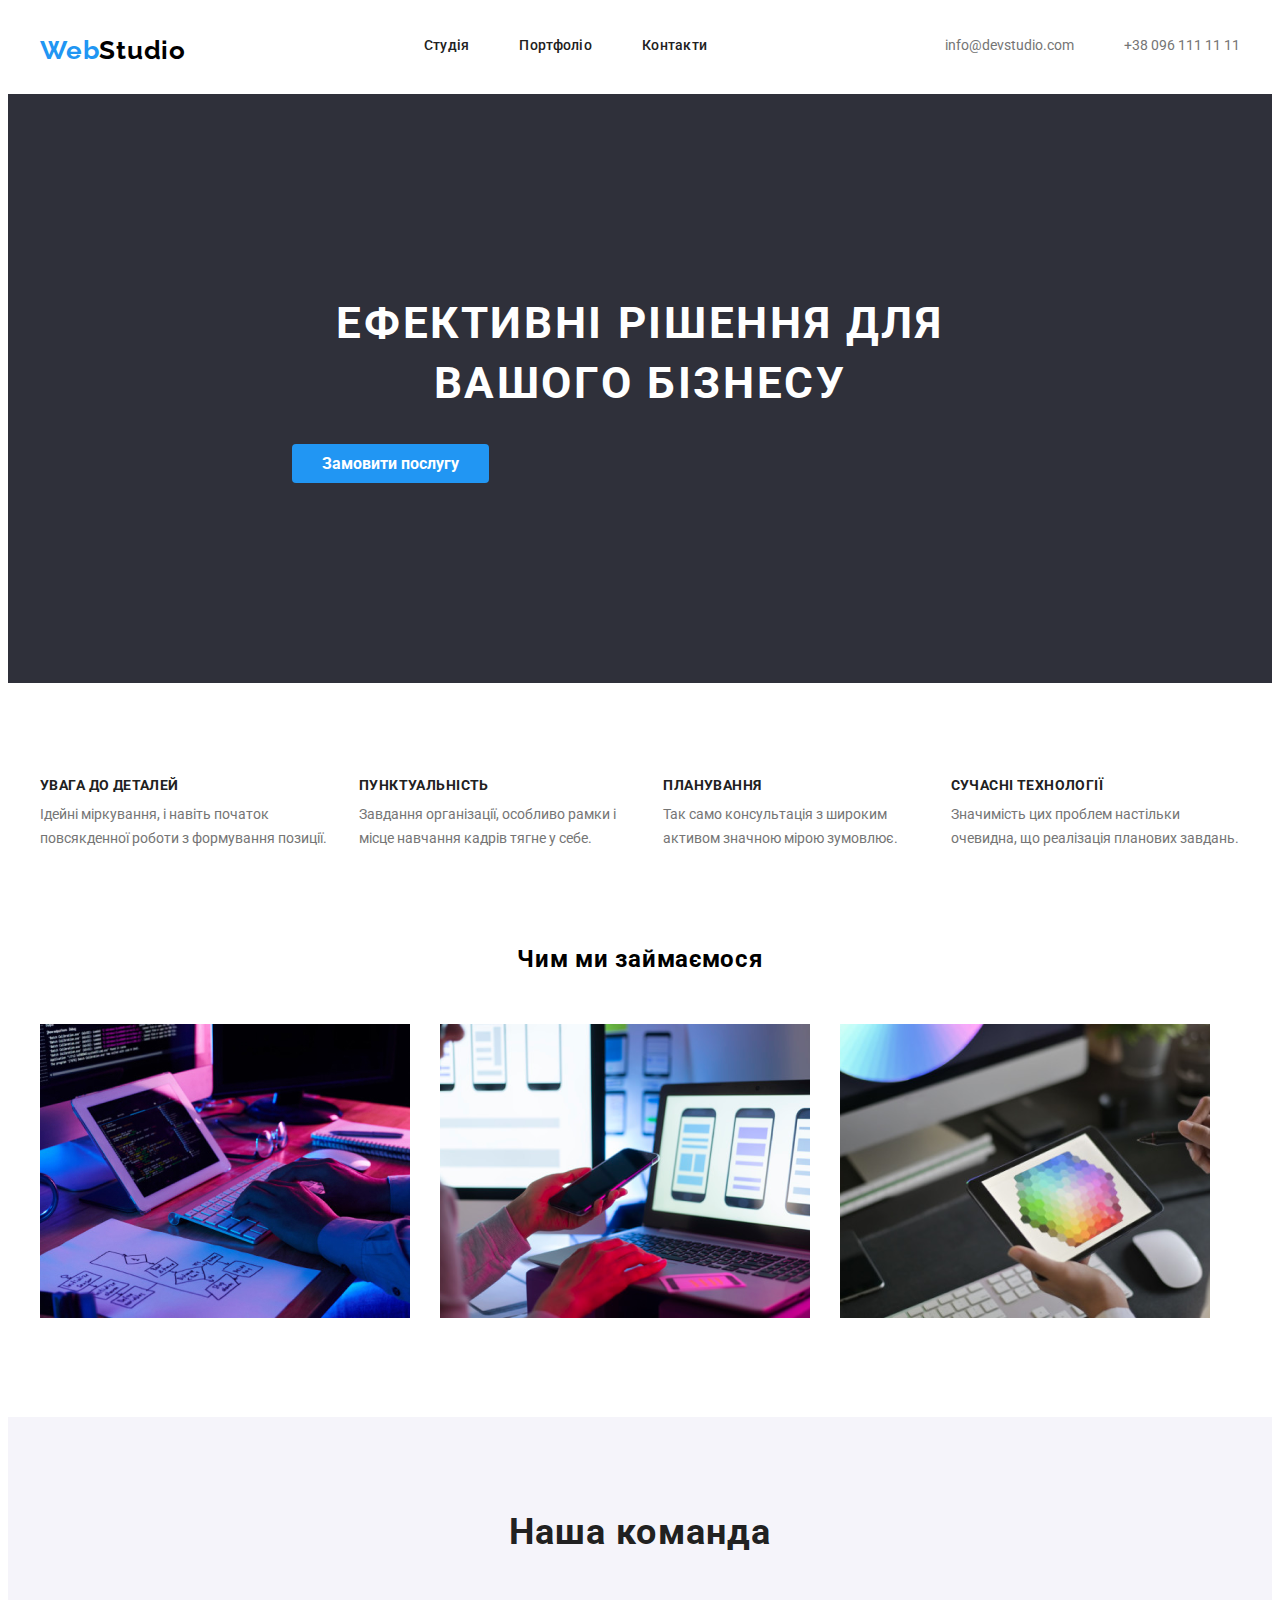
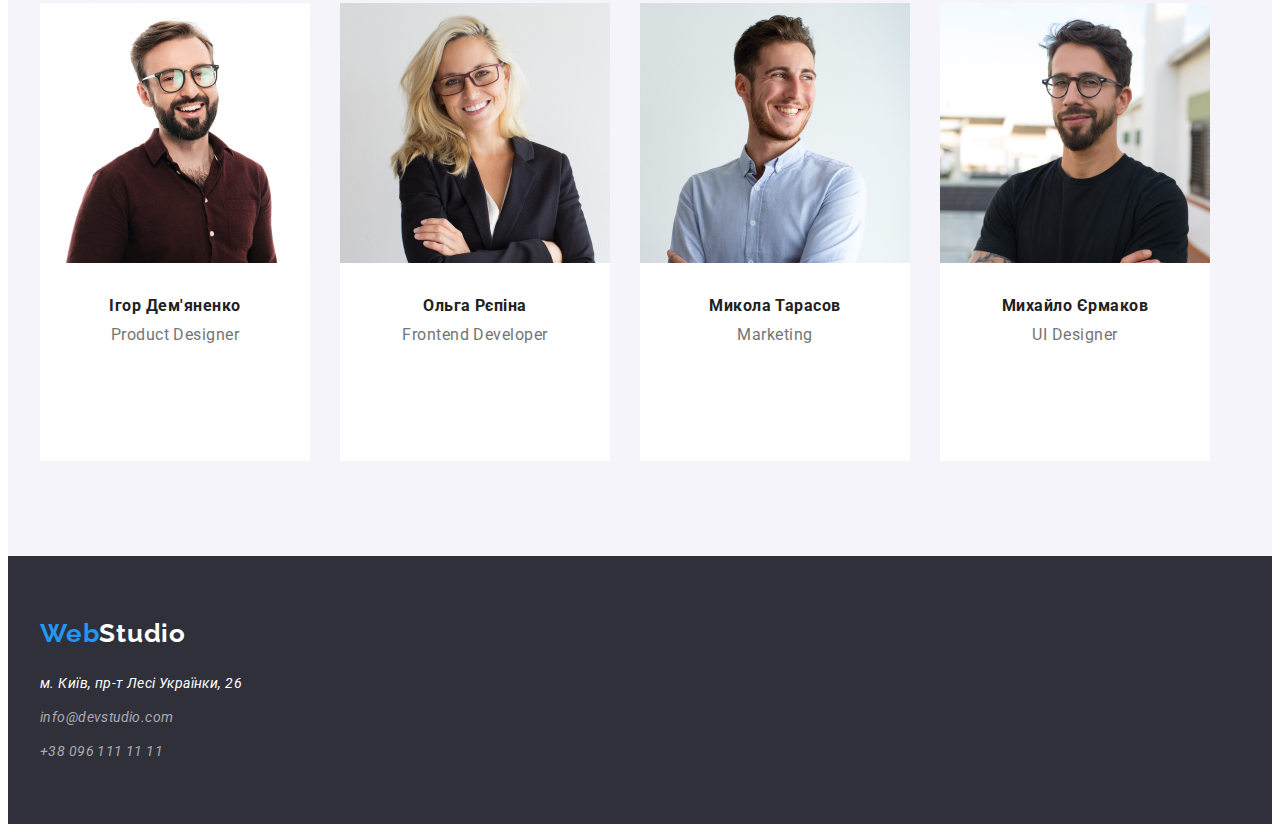
==== commit 38bb32b2: "розмістив всі єлементи" ====
--- a/index.html
+++ b/index.html
@@ -23,7 +23,7 @@
   </head>
   <body>
     <header class="header">
-      <div class="container">
+      <div class="container header-contect">
         <a class="logo" href="./index.html"
           >Web<span class="logo-black">Studio</span></a
         >
@@ -187,7 +187,7 @@
 
     <footer class="footer">
       <div class="container">
-        <a class="logo" href="./index.html"
+        <a class="logo footer-logo" href="./index.html"
           >Web<span class="logo-white">Studio</span></a
         >
         <address class="footer-contacts">
--- a/src/css/style.css
+++ b/src/css/style.css
@@ -26,6 +26,11 @@
   margin-left: auto;
   margin-right: auto;
 }
+.header-contect {
+  display: flex;
+  gap: 95px;
+  justify-content: space-between;
+}
 
 .logo {
   font-family: var(--font-secendary);
@@ -45,6 +50,11 @@
   line-height: 1.38;
   letter-spacing: 0.03em;
 }
+.nav-list {
+  display: flex;
+  gap: 50px;
+  padding-top: 30px;
+}
 .nav-link {
   font-weight: 500;
   color: var(--color-text-title);
@@ -53,10 +63,16 @@
 .nav-link:hover {
   color: var(--color-text-hover);
 }
+.header-list {
+  display: flex;
+  gap: 50px;
+  padding-top: 30px;
+}
 .addres-link {
   color: var(--color-text-primary);
   padding-top: 30px;
   padding-bottom: 25px;
+  padding-top: 30px;
 }
 .addres-link:hover {
   color: var(--color-text-hover);
@@ -67,6 +83,8 @@
 }
 .hero {
   background-color: var(--color-bg-primary);
+  display: flex;
+  justify-content: center;
 }
 .hero-title {
   font-size: 44px;
@@ -76,6 +94,7 @@
   text-transform: uppercase;
   text-align: center;
   padding-top: 200px;
+  max-width: 696px;
 }
 .hero-button {
   top: 430px;
@@ -90,9 +109,14 @@
   border-radius: 4px;
   margin-bottom: 200px;
   margin-top: 30px;
+  margin-left: auto;
+  margin-right: auto;
 }
 .advantages-list {
   padding-top: 95px;
+  display: flex;
+  justify-content: center;
+  gap: 30px;
 }
 .advantages-title {
   font-size: 14px;
@@ -112,15 +136,23 @@
   color: var(--color-text-logo);
   padding-top: 95px;
 }
+.work-list {
+  display: flex;
+  gap: 30px;
+}
 .work-photo {
   padding-top: 50px;
   padding-bottom: 95px;
 }
 .team {
-  background-color: var(--color-bg-product);
+  background-color: var(--color-bg-filters_button);
+}
+.team-list {
+  display: flex;
+  gap: 30px;
 }
 .team-title {
-  font-size: 24px;
+  font-size: 36px;
   font-weight: 700;
   color: var(--color-text-title);
   line-height: 1.16;
@@ -131,25 +163,34 @@
 }
 .teammate {
   padding-bottom: 90px;
-}
-
+  background-color: var(--color-text-secendary);
+  margin-bottom: 95px;
+  height: 368px;
+  width: 270px;
+  display: flex;
+  align-items: center;
+  flex-direction: column;
+}
+.teammate-img {
+  padding-bottom: 30px;
+}
 .teammate-name {
-  font-size: 14px;
+  font-size: 16px;
   font-weight: 700;
   color: var(--color-text-title);
   line-height: 1.18;
   letter-spacing: 0.03em;
-  padding-top: 30px;
-  padding-bottom: 10px;
+  margin-bottom: 10px;
 }
 .teammete-role {
   font-size: 16px;
   line-height: 1.18;
   letter-spacing: 0.03em;
-  padding-bottom: 35px;
+  padding-bottom: 30px;
 }
 .footer {
   background-color: var(--color-bg-primary);
+  padding-top: 60px;
 }
 .logo-white {
   font-family: var(--font-secendary);
@@ -180,6 +221,11 @@
 .footer-contacts-item {
   padding-top: 10px;
 }
+.filters-list {
+  display: flex;
+  justify-content: center;
+  gap: 8px;
+}
 .filters-button {
   font-weight: 500;
   font-size: 16px;
@@ -189,6 +235,8 @@
   letter-spacing: 0.03em;
   text-align: center;
   margin-bottom: 50px;
+  padding: 6px 25px;
+  border-radius: 4px;
 }
 .filters-button:hover {
   background-color: var(--color-text-hover);
@@ -196,6 +244,10 @@
 }
 .portfolio-list {
   padding-bottom: 95px;
+  display: flex;
+  justify-content: center;
+  flex-wrap: wrap;
+  gap: 30px;
 }
 .product {
   padding-bottom: 30px;
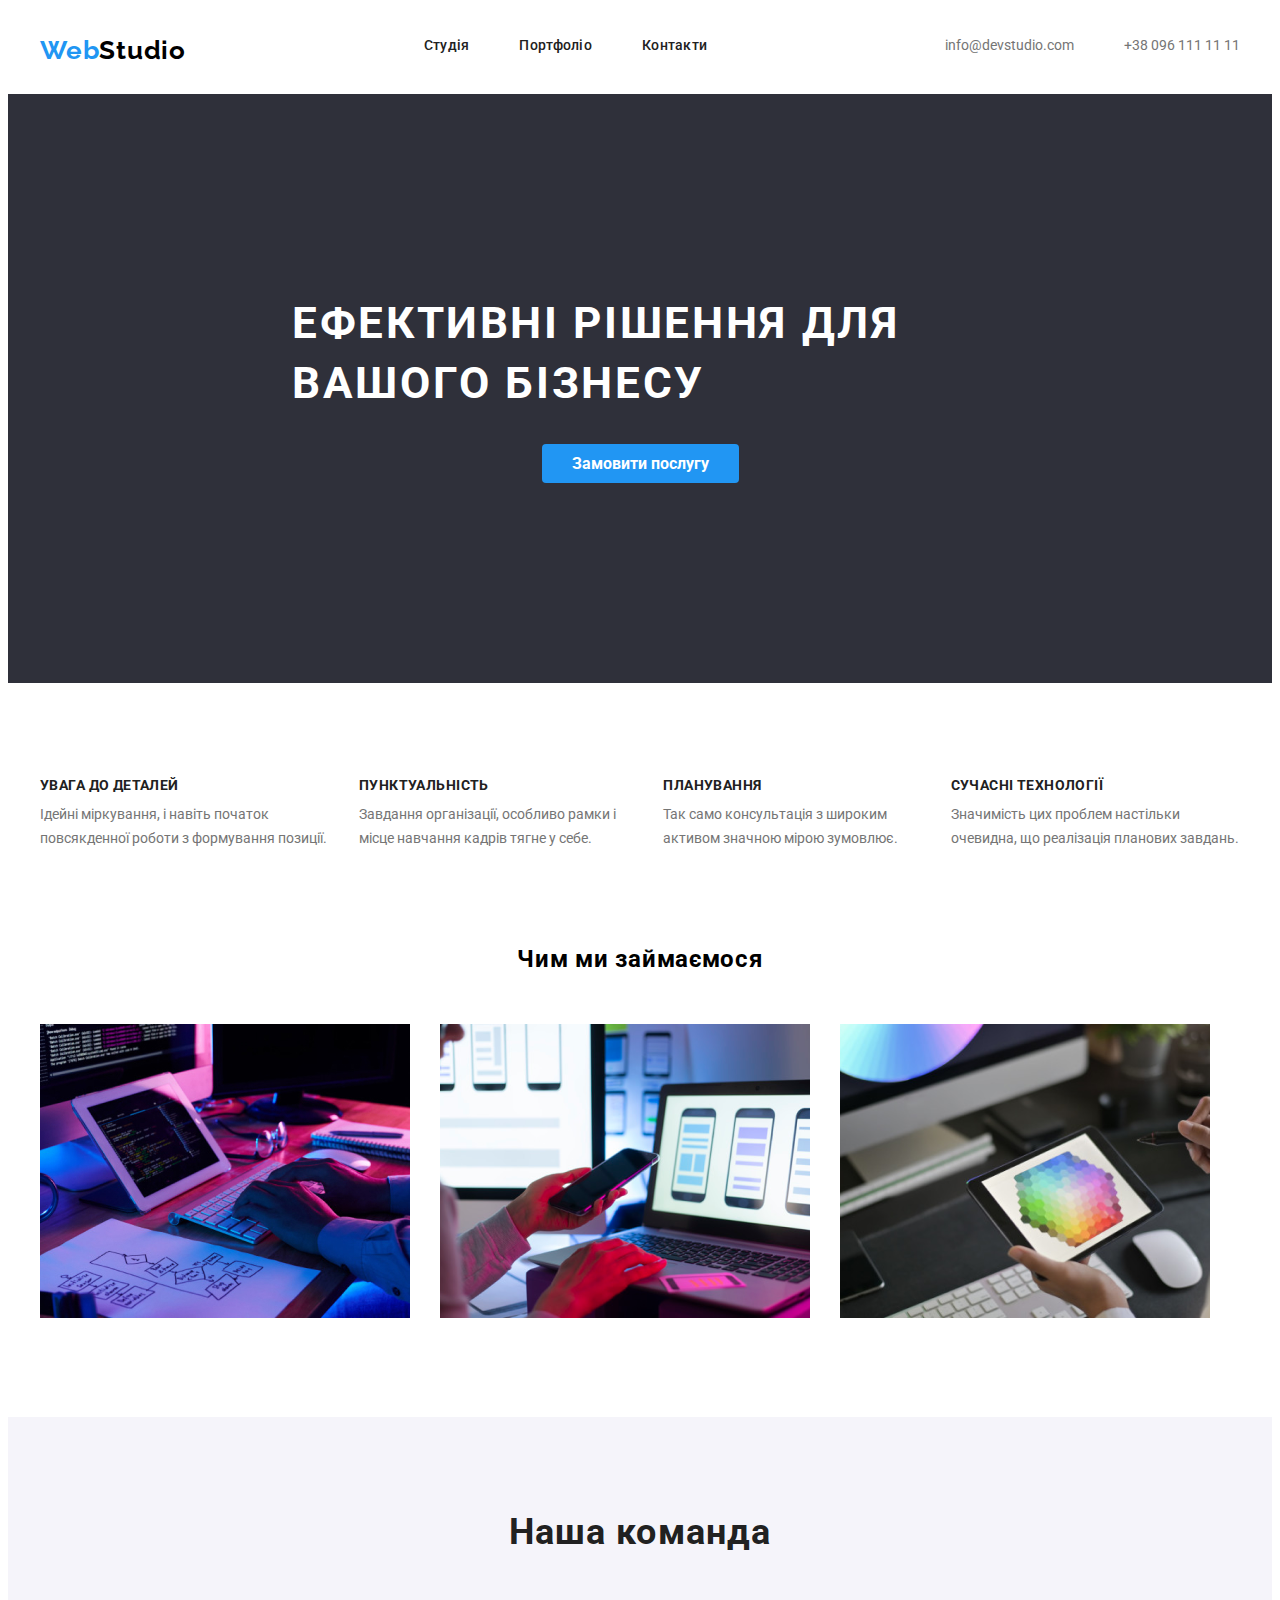
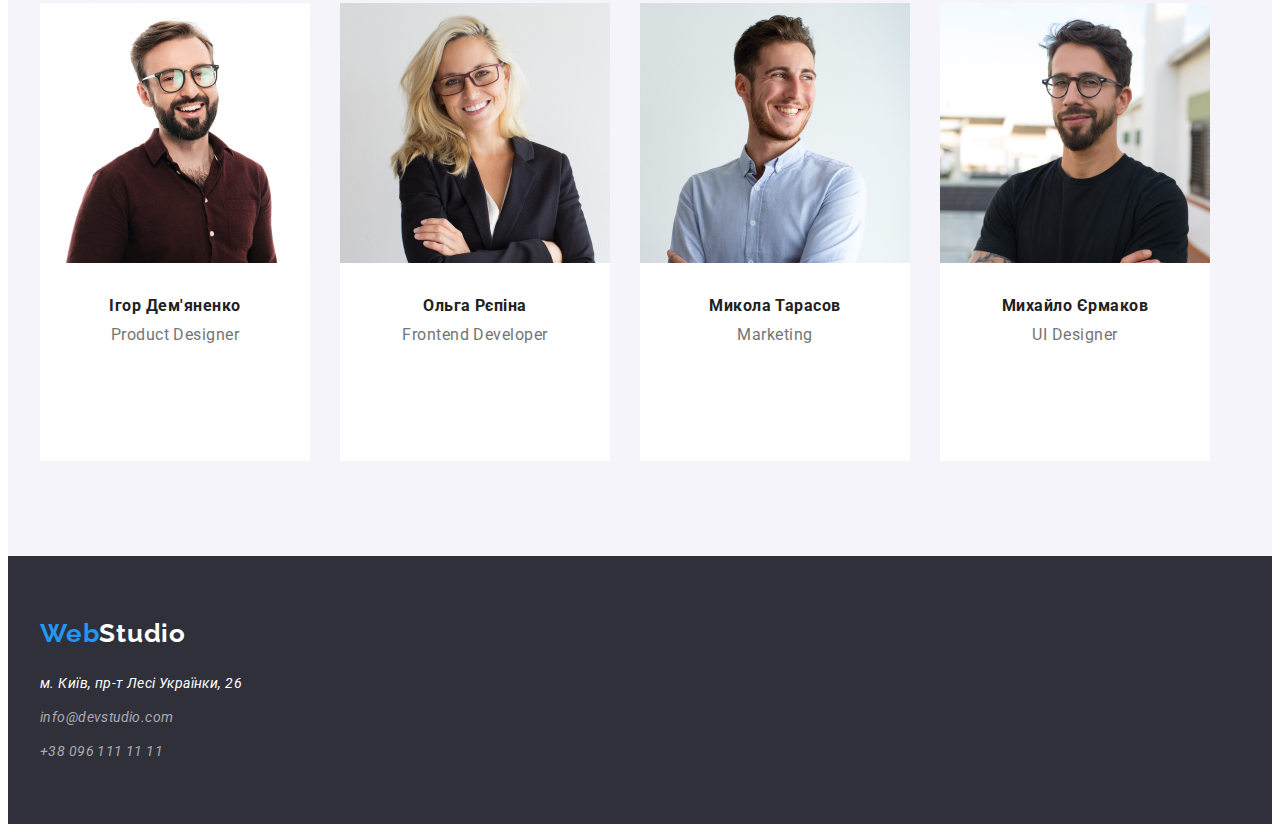
==== commit b7f0bc1b: "wertyuiop" ====
--- a/index.html
+++ b/index.html
@@ -58,7 +58,7 @@
 
     <main class="main">
       <section class="hero">
-        <div class="container">
+        <div class="container hero-content">
           <h1 class="hero-title">Ефективні рішення для вашого бізнесу</h1>
           <button class="hero-button">Замовити послугу</button>
         </div>
--- a/src/css/style.css
+++ b/src/css/style.css
@@ -83,8 +83,11 @@
 }
 .hero {
   background-color: var(--color-bg-primary);
-  display: flex;
-  justify-content: center;
+}
+.hero-content {
+  display: flex;
+  align-items: center;
+  flex-direction: column;
 }
 .hero-title {
   font-size: 44px;
@@ -92,9 +95,8 @@
   line-height: 1.36;
   letter-spacing: 0.06em;
   text-transform: uppercase;
-  text-align: center;
   padding-top: 200px;
-  max-width: 696px;
+  width: 696px;
 }
 .hero-button {
   top: 430px;
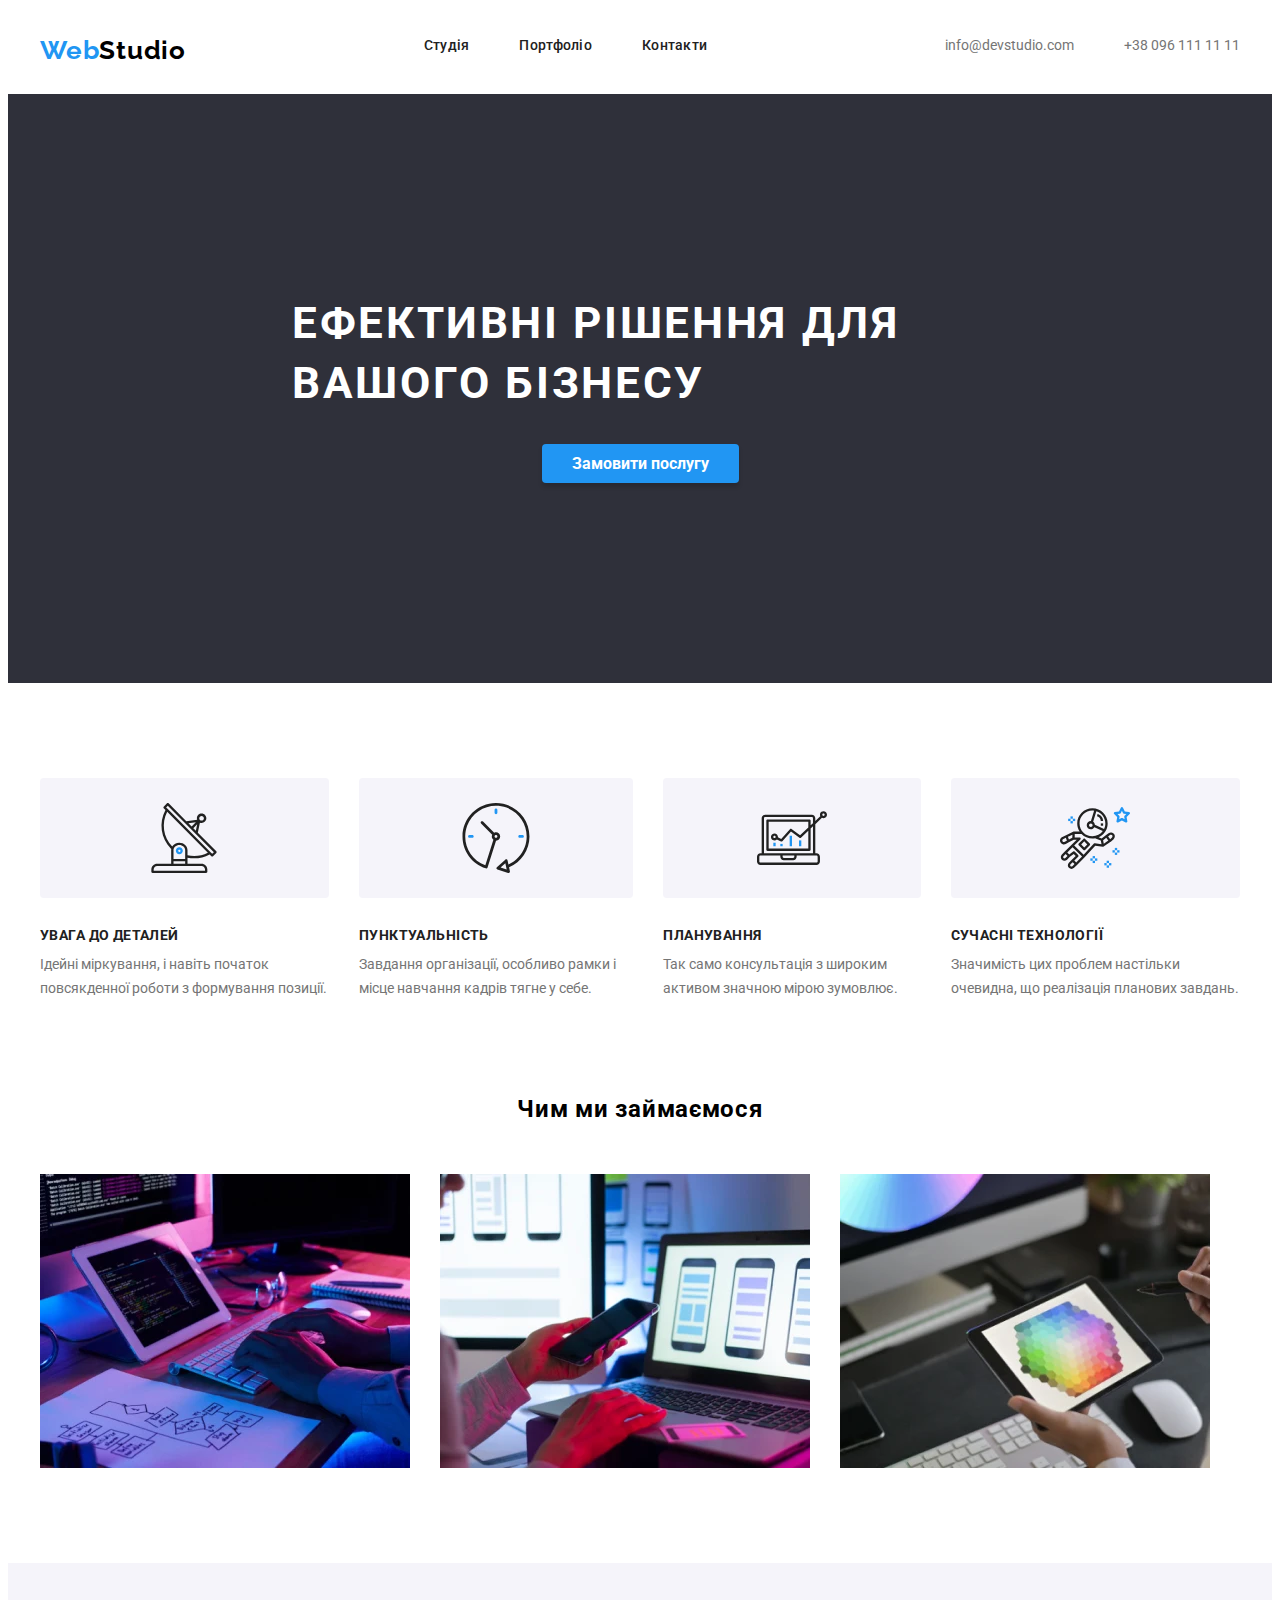
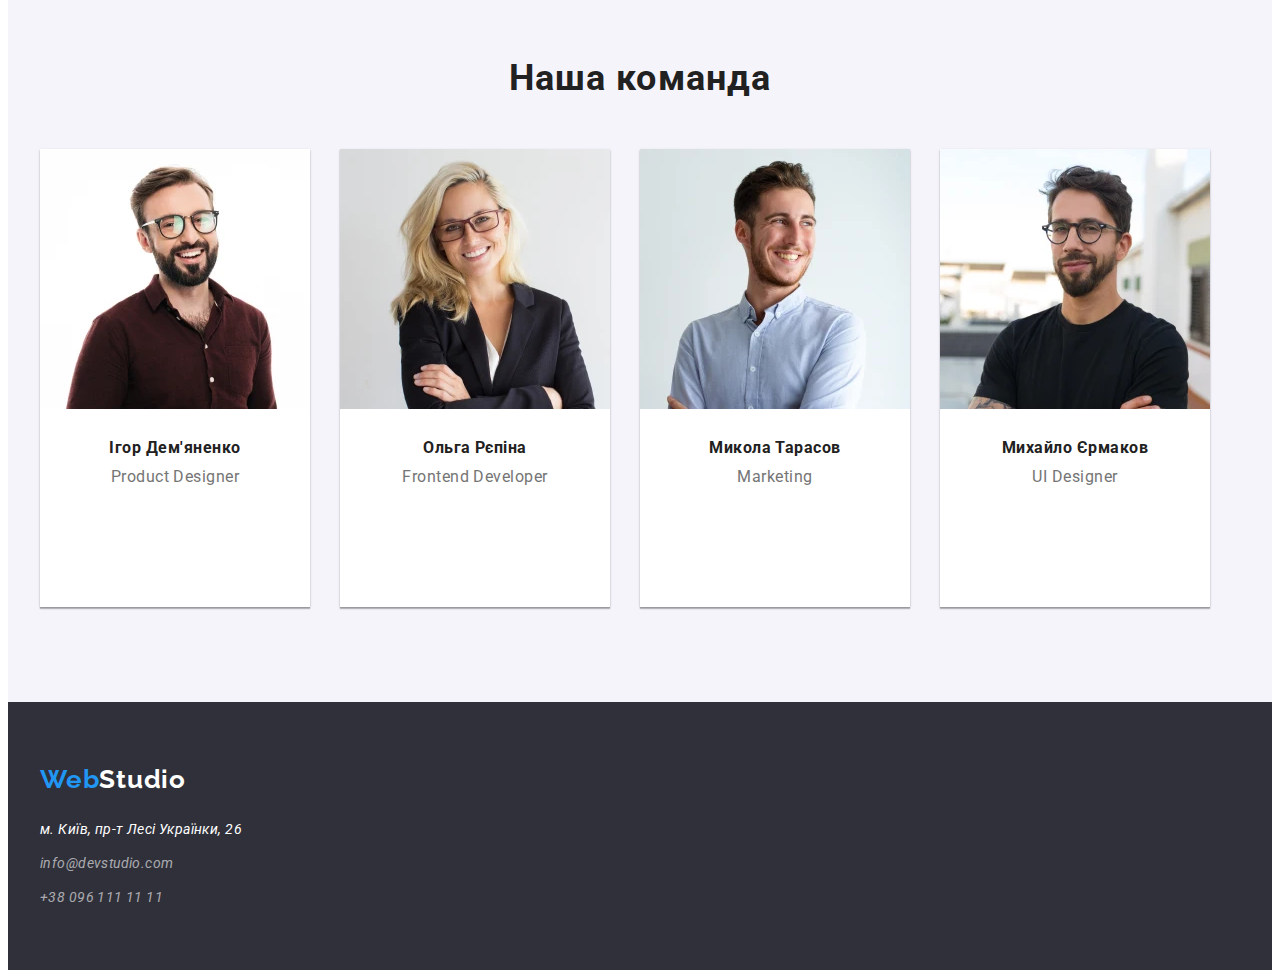
==== commit abdb344a: "terttfdf" ====
--- a/index.html
+++ b/index.html
@@ -106,17 +106,21 @@
             <li class="work-item">
               <img
                 class="work-photo"
-                src="./src/img/laptop.jpg"
+                src="./src/img/laptop.webp"
                 alt="ноутбук"
               />
-            </li>
-            <li class="work-item">
-              <img class="work-photo" src="./src/img/mobil.png" alt="телефон" />
             </li>
             <li class="work-item">
               <img
                 class="work-photo"
-                src="./src/img/tablet.png"
+                src="./src/img/mobil.webp"
+                alt="телефон"
+              />
+            </li>
+            <li class="work-item">
+              <img
+                class="work-photo"
+                src="./src/img/tablet.webp"
                 alt="планшет"
               />
             </li>
@@ -133,7 +137,7 @@
                 <div class="teammate-photo">
                   <img
                     class="teammate-img"
-                    src="./src/img/igor.jpg"
+                    src="./src/img/igor.webp"
                     alt="Ігор Дем'яненко"
                   />
                 </div>
@@ -146,7 +150,7 @@
                 <div class="teammate-photo">
                   <img
                     class="teammate-img"
-                    src="./src/img/olga.jpg"
+                    src="./src/img/olga.webp"
                     alt="Ольга Рєпіна"
                   />
                 </div>
@@ -159,7 +163,7 @@
                 <div class="teammate-photo">
                   <img
                     class="teammate-img"
-                    src="./src/img/nikolay.jpg"
+                    src="./src/img/nikolay.webp"
                     alt="Микола Тарасов"
                   />
                 </div>
@@ -172,7 +176,7 @@
                 <div class="teammate-photo">
                   <img
                     class="teammate-img"
-                    src="./src/img/misha.jpg"
+                    src="./src/img/misha.webp"
                     alt="Михайло Єрмаков"
                   />
                 </div>
--- a/src/css/style.css
+++ b/src/css/style.css
@@ -19,6 +19,11 @@
   color: var(--color-text-primary);
   line-height: 1.14;
 }
+img {
+  display: block;
+  width: 100%;
+  height: auto;
+}
 .container {
   max-width: 1200px;
   padding-left: 15px;
@@ -54,6 +59,7 @@
   display: flex;
   gap: 50px;
   padding-top: 30px;
+  flex-grow: 3;
 }
 .nav-link {
   font-weight: 500;
@@ -113,6 +119,7 @@
   margin-top: 30px;
   margin-left: auto;
   margin-right: auto;
+  box-shadow: 0 4px 4px 0 rgba(0, 0, 0, 0.15);
 }
 .advantages-list {
   padding-top: 95px;
@@ -126,6 +133,27 @@
   color: var(--color-text-title);
   letter-spacing: 0.03em;
   text-transform: uppercase;
+}
+.advantages-item::before {
+  content: "";
+  display: block;
+  height: 120px;
+  background-color: var(--color-bg-filters_button);
+  margin-bottom: 30px;
+  border-radius: 4px;
+  background-image: url(../img/antenna.svg);
+  background-size: auto;
+  background-repeat: no-repeat;
+  background-position: center;
+}
+.advantages-item:nth-child(2)::before {
+  background-image: url(../img/clock.svg);
+}
+.advantages-item:nth-child(3)::before {
+  background-image: url(../img/diagram.svg);
+}
+.advantages-item:nth-child(4)::before {
+  background-image: url(../img/astronaut.svg);
 }
 .advantages-text {
   line-height: 1.71;
@@ -172,6 +200,8 @@
   display: flex;
   align-items: center;
   flex-direction: column;
+  box-shadow: 0 2px 1px 0 rgba(0, 0, 0, 0.2), 0 1px 1px 0 rgba(0, 0, 0, 0.14),
+    0 1px 3px 0 rgba(0, 0, 0, 0.12);
 }
 .teammate-img {
   padding-bottom: 30px;
@@ -243,6 +273,8 @@
 .filters-button:hover {
   background-color: var(--color-text-hover);
   color: var(--color-text-secendary);
+  box-shadow: 0 2px 2px 0 rgba(0, 0, 0, 0.12), 0 1px 2px 0 rgba(0, 0, 0, 0.08),
+    0 3px 1px 0 rgba(0, 0, 0, 0.1);
 }
 .portfolio-list {
   padding-bottom: 95px;
@@ -253,6 +285,10 @@
 }
 .product {
   padding-bottom: 30px;
+}
+.product:hover {
+  box-shadow: 0 2px 2px 0 rgba(0, 0, 0, 0.12), 0 1px 2px 0 rgba(0, 0, 0, 0.08),
+    0 3px 1px 0 rgba(0, 0, 0, 0.1);
 }
 .product-name {
   font-weight: 700;
